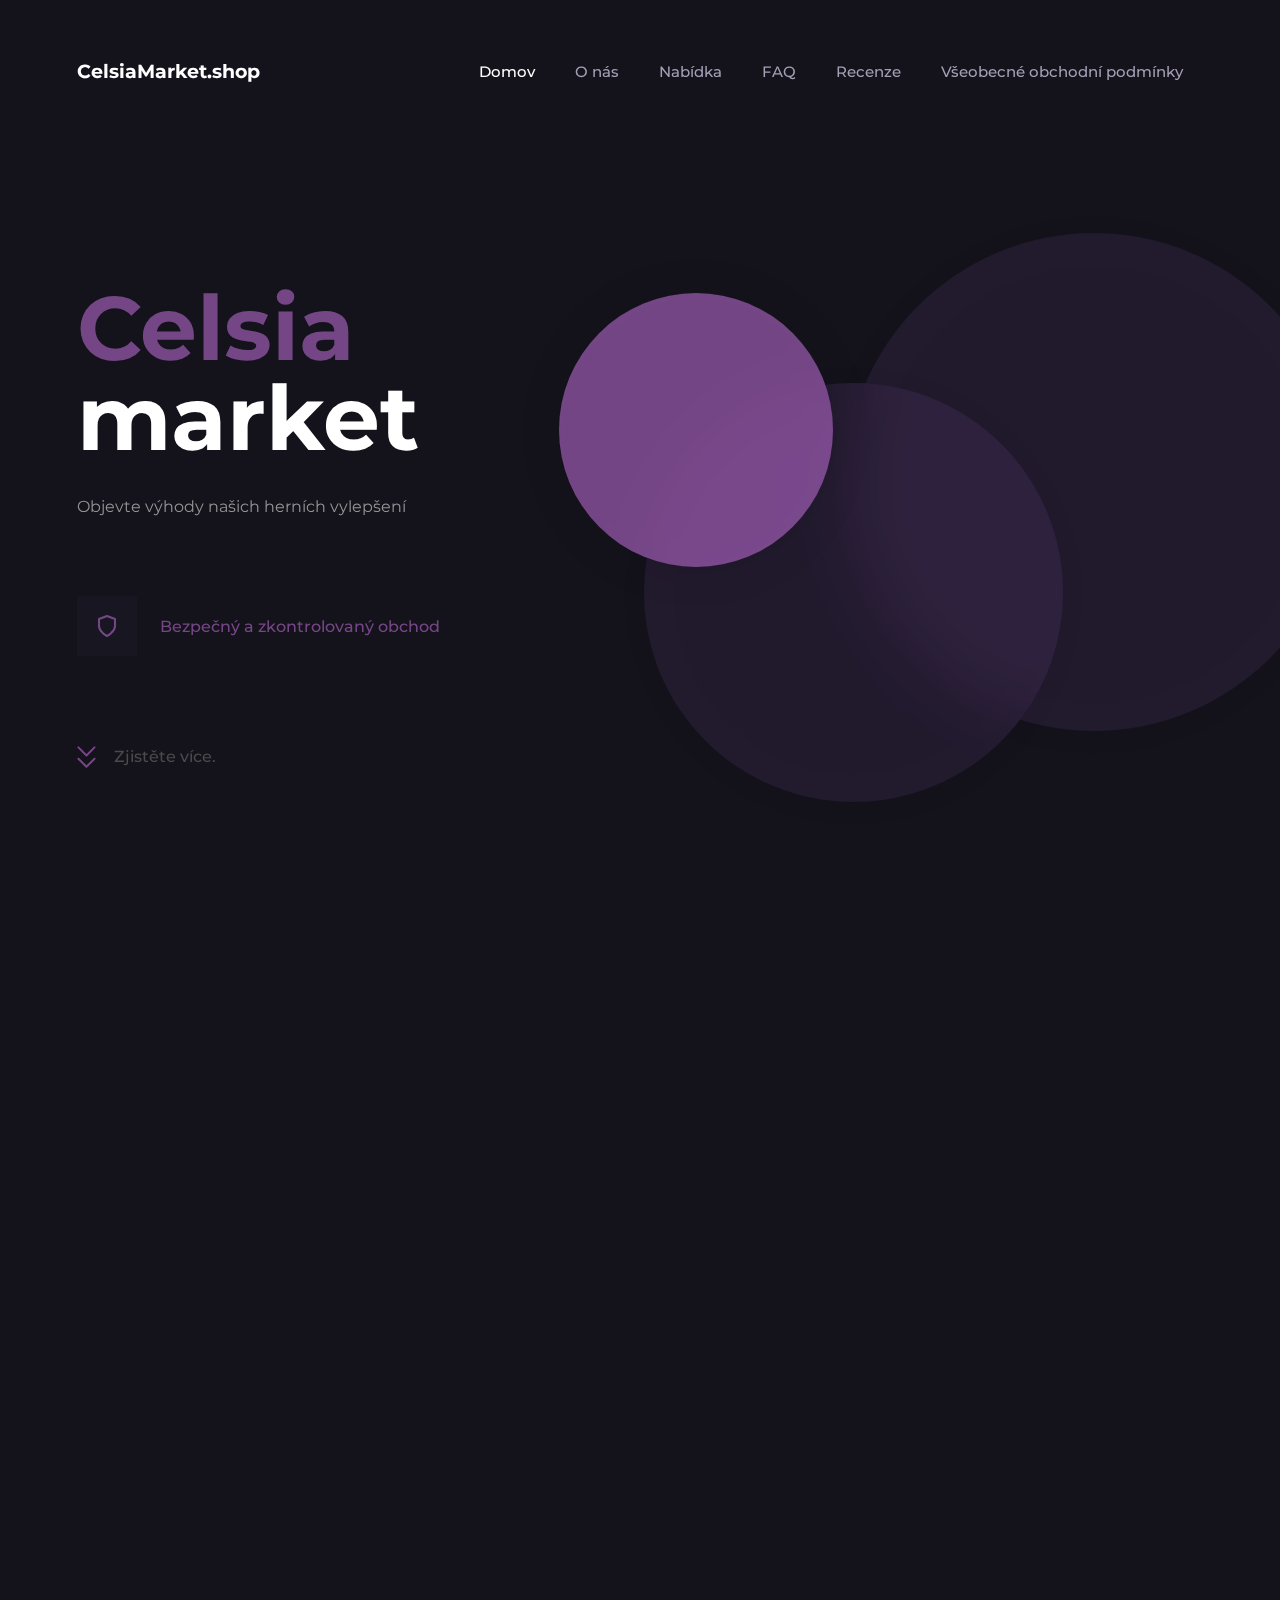
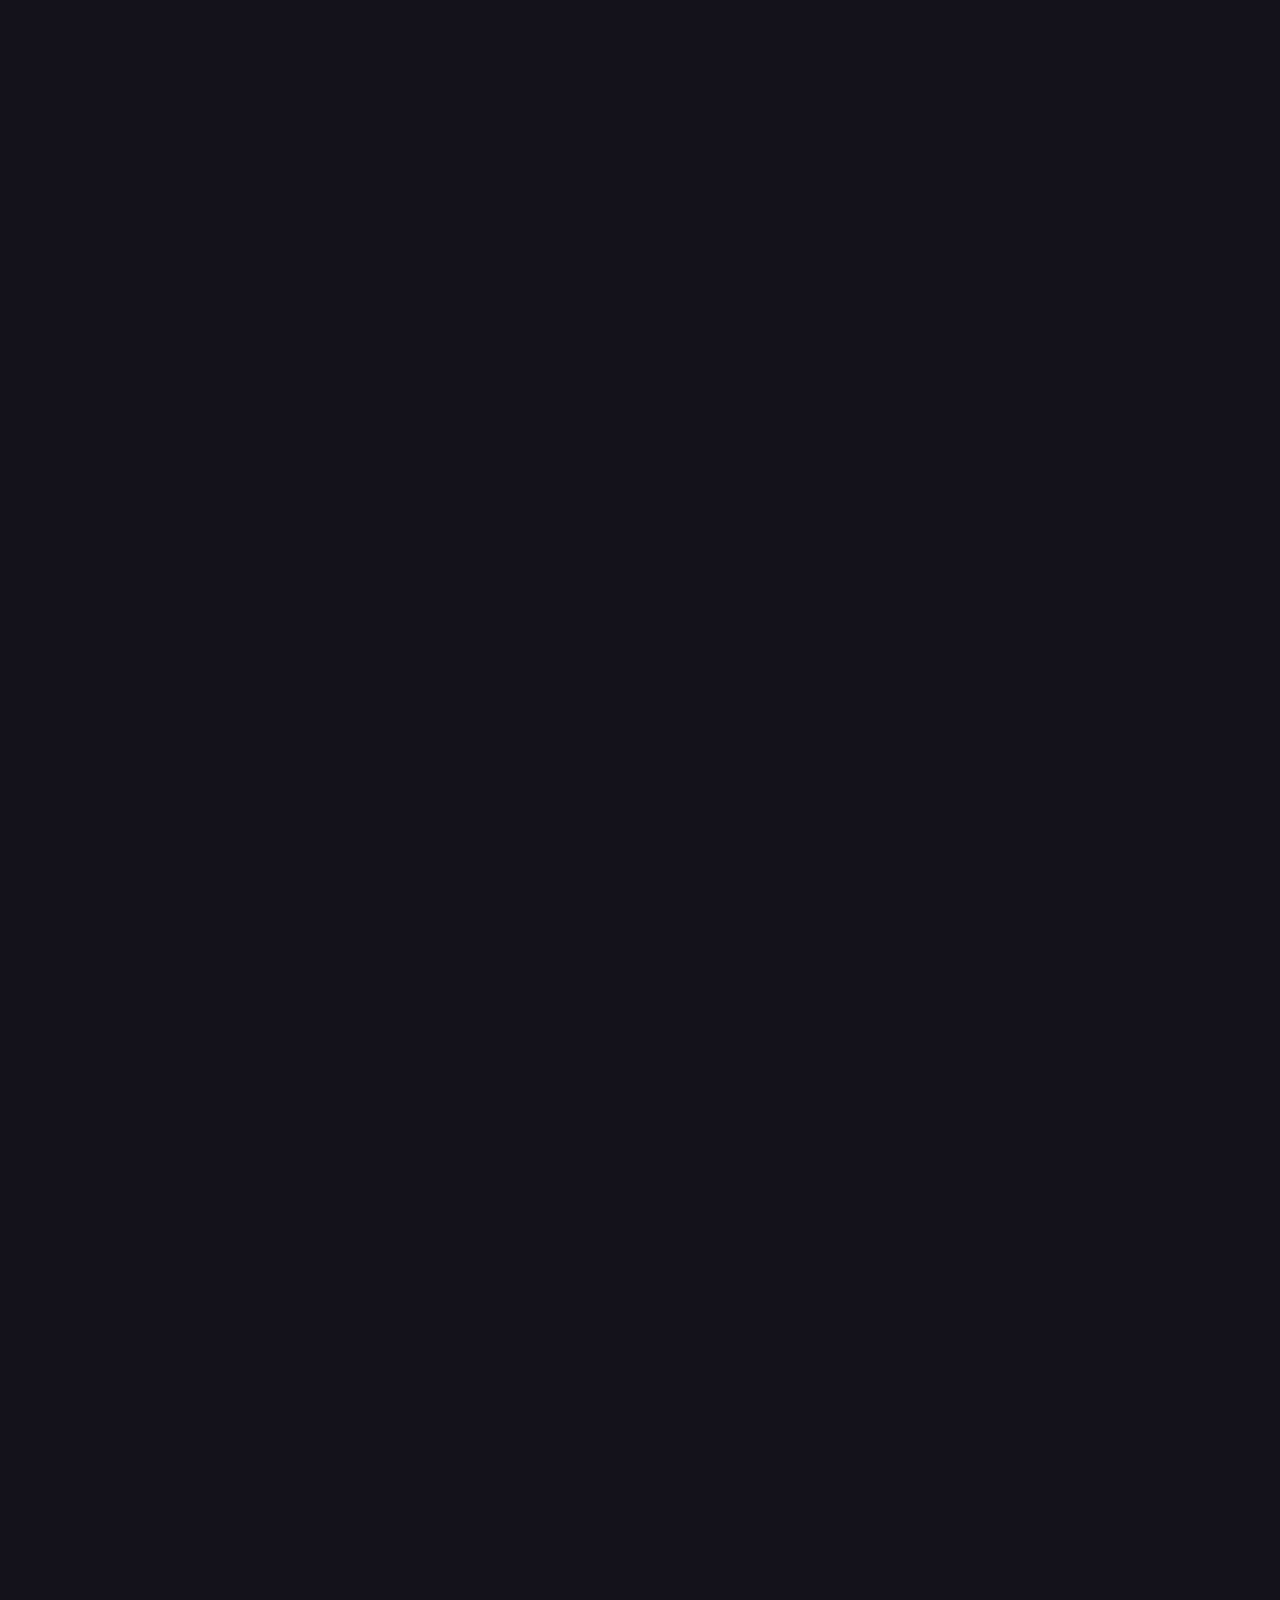
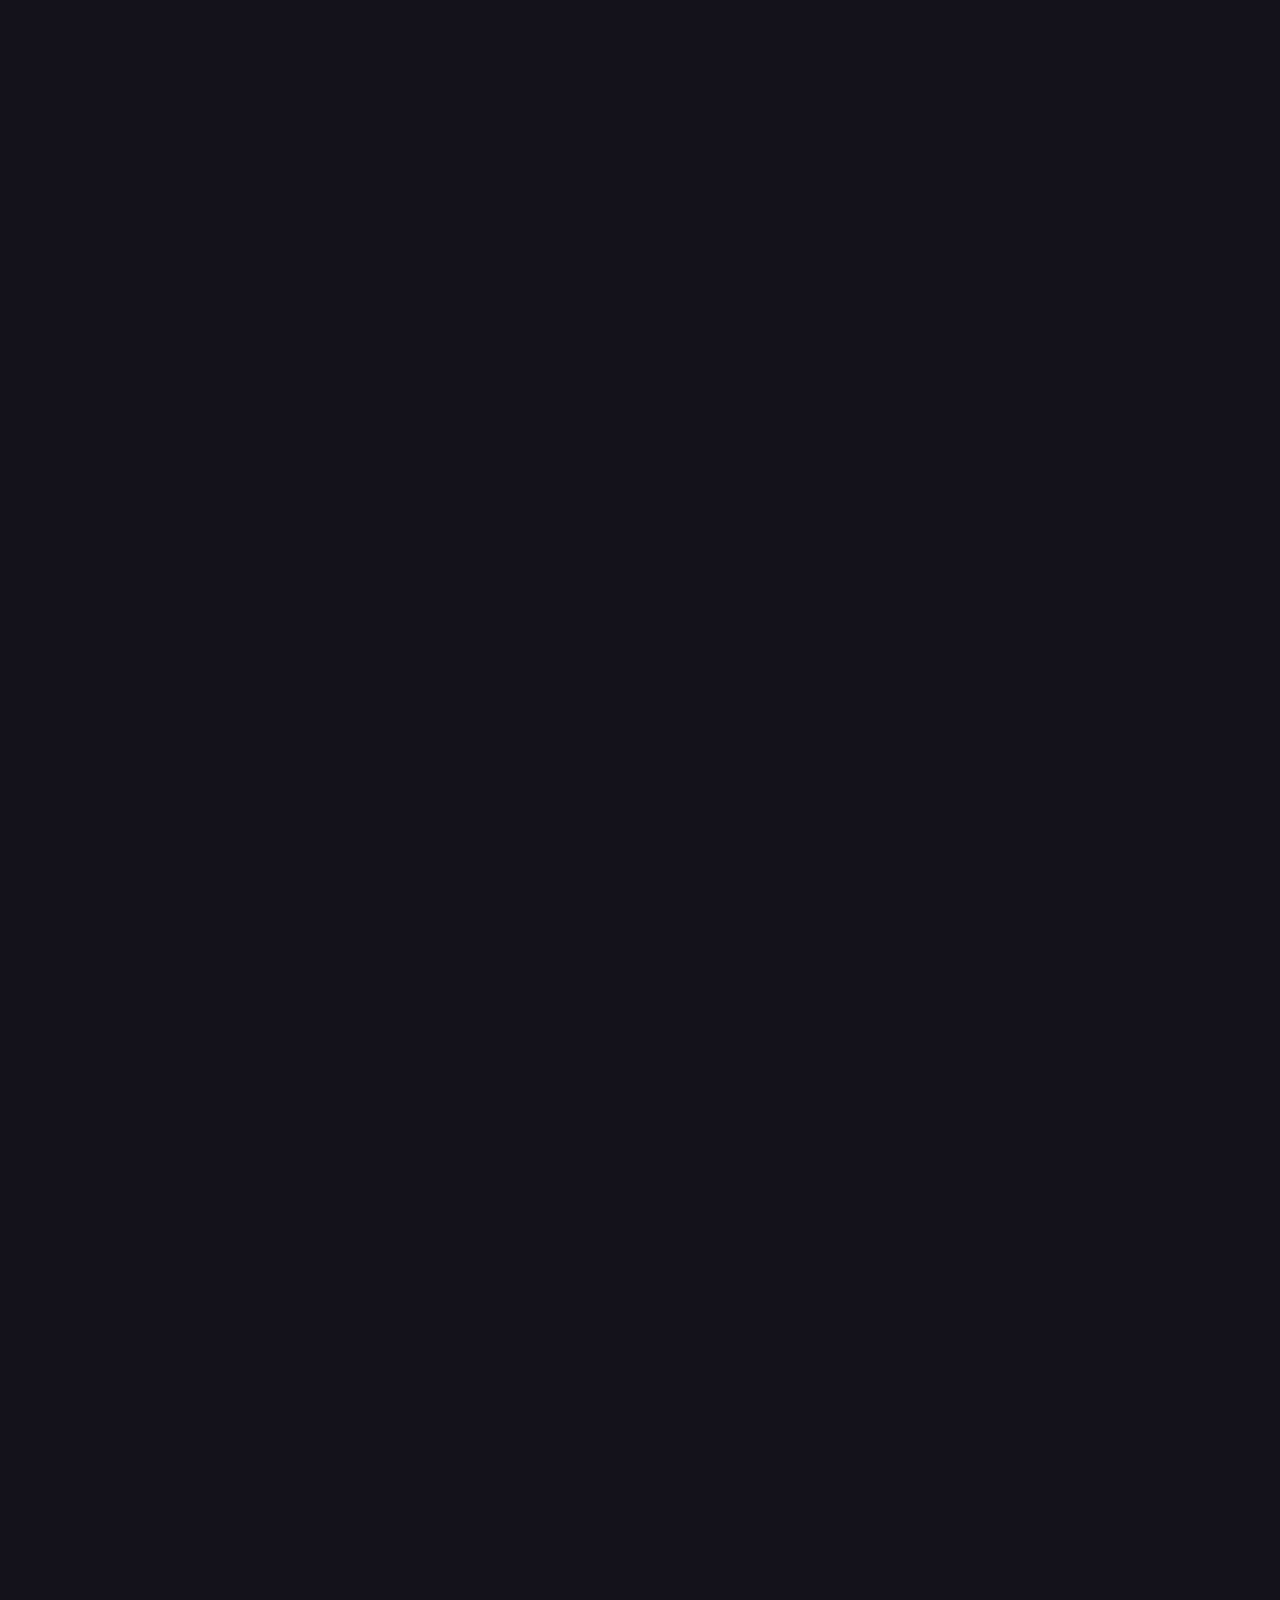
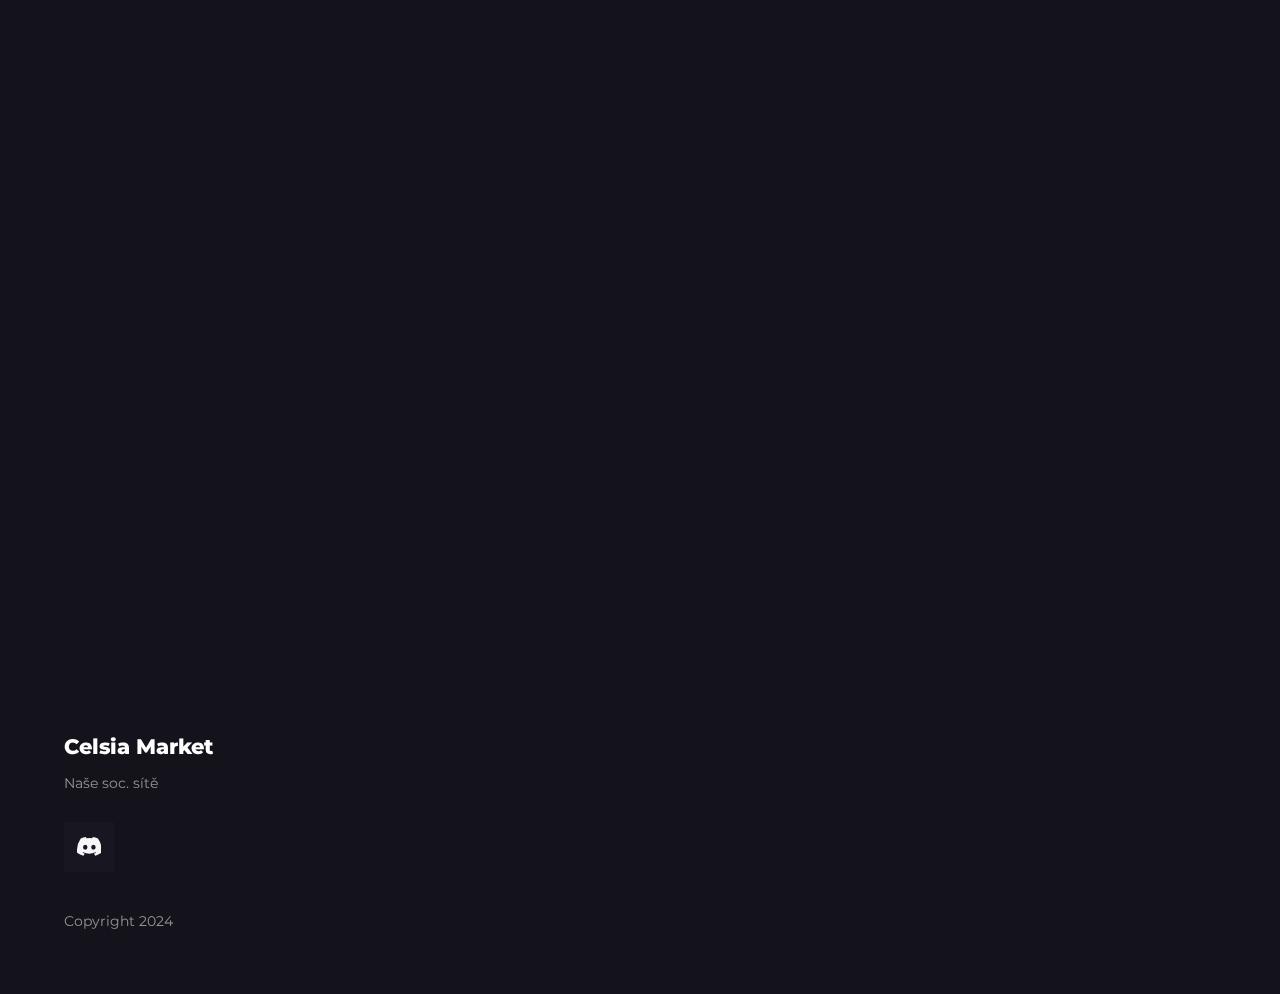
==== index.html @ 46676730 "Add files via upload" ====
<!doctype html>
<html lang="en">
<head>

    <meta charset="UTF-8">
    <meta name="viewport"
          content="width=device-width, user-scalable=no, initial-scale=1.0, maximum-scale=1.0, minimum-scale=1.0">
    <meta http-equiv="X-UA-Compatible" content="ie=edge">
    <title>Celsiamarket.shop</title>
    <link rel="icon" type="image/x-icon" href="assets/market.png">

    <!--  CSS  -->
    <link rel="stylesheet" href="https://cdn.sellix.io/static/css/embed.css">
    <link rel="stylesheet" href="assets/css/colors.css">
    <link rel="stylesheet" href="assets/css/general.css">
    <link rel="stylesheet" href="./assets/css/navbar.css">
    <link rel="stylesheet" href="./assets/css/header.css">
    <link rel="stylesheet" href="./assets/css/about.css">
    <link rel="stylesheet" href="./assets/css/shop.css">
    <link rel="stylesheet" href="./assets/css/faq.css">
    <link rel="stylesheet" href="./assets/css/reviews.css">
    <link rel="stylesheet" href="./assets/css/footer.css">

</head>
<body>

<div class="app">

    <div class="section__navbar">

        <div class="navbar">

            <div class="navbar__header">
                <a href="" class="navbar__brand">
                    CelsiaMarket.shop
                </a>

                <div class="navbar__menu" onclick="navbar()">
                    <svg xmlns="http://www.w3.org/2000/svg" width="20" height="14" viewBox="0 0 20 14">
                        <g id="menu" transform="translate(-2 -5)">
                            <line id="Line_1" data-name="Line 1" x2="15" transform="translate(6 12)" fill="none"
                                  stroke="#fff" stroke-linecap="round" stroke-linejoin="round" stroke-width="2"/>
                            <line id="Line_2" data-name="Line 2" x2="18" transform="translate(3 6)" fill="none"
                                  stroke="#fff" stroke-linecap="round" stroke-linejoin="round" stroke-width="2"/>
                            <line id="Line_3" data-name="Line 3" x2="18" transform="translate(3 18)" fill="none"
                                  stroke="#fff" stroke-linecap="round" stroke-linejoin="round" stroke-width="2"/>
                        </g>
                    </svg>
                </div>
            </div>

            <div class="navbar__nav" id="navbarNav">

                <ul>
                    <a href="index.html" class="navbar__href">
                        <li class="navbar__link active">Domov</li>
                    </a>
                    <a href="index.html#about" class="navbar__href">
                        <li class="navbar__link">O nás</li>
                    </a>
                    <a href="index.html#shop" class="navbar__href">
                        <li class="navbar__link">Nabídka</li>
                    </a>
                    <a href="index.html#faq" class="navbar__href">
                        <li class="navbar__link">FAQ</li>
                    </a>
                    <a href="index.html#reviews" class="navbar__href">
                        <li class="navbar__link">Recenze</li>
                    </a>
                    <a href="terms.html" class="navbar__href">
                        <li class="navbar__link">Všeobecné obchodní podmínky</li>
                    </a>
                </ul>

            </div>

        </div>

    </div>

    <div class="section__header animation">

        <div class="header__circle">
            <div class="circle circle__one"></div>
            <div class="circle circle__two"></div>
            <div class="circle circle__three"></div>
        </div>

        <div class="header__content">

            <h1 class="header__title">
                   Celsia
                <span>market</span>
            </h1>

            <p class="header__description">
                Objevte výhody našich herních vylepšení 
            </p>

            <div class="header__info">
                <div class="header__square">
                    <svg xmlns="http://www.w3.org/2000/svg" width="18" height="22" viewBox="0 0 18 22">
                        <path id="shield" d="M12,22s8-4,8-10V5L12,2,4,5v7C4,18,12,22,12,22Z"
                              transform="translate(-3 -1)" fill="none" stroke="#cf9816" stroke-linecap="round"
                              stroke-linejoin="round" stroke-width="2"/>
                    </svg>
                </div>
                Bezpečný a zkontrolovaný obchod
            </div>

            <a href="#about" class="header__arrow">
                <svg class="header__arrow__icon" xmlns="http://www.w3.org/2000/svg" width="18.949" height="21.759" viewBox="0 0 18.949 21.759">
                    <g id="chevrons-down" transform="translate(-5.586 -4.586)">
                        <path id="Path_1" data-name="Path 1" d="M7,13l8.06,8.06L23.121,13" transform="translate(0 4.285)" fill="none" stroke="#4a4a4a" stroke-linecap="round" stroke-linejoin="round" stroke-width="2"/>
                        <path id="Path_2" data-name="Path 2" d="M7,6l8.06,8.06L23.121,6" fill="none" stroke="#4a4a4a" stroke-linecap="round" stroke-linejoin="round" stroke-width="2"/>
                    </g>
                </svg>

                Zjistěte více.
            </a>

        </div>

    </div>

    <div id="about" class="section__about animation">

        <div class="about__content">

            <h1 class="about__title">O Nás</h1>
            <p class="about__description">Prozkoumejte jedinečné herní zážitky v našem internetovém obchodě. <br> <br>  Objevte špičkový software, zabezpečené transakce a výjimečnou zákaznickou podporu. <br> <br> Vylepšete svou hratelnost s námi – kde se vášeň snoubí s inovací.
            </p>

            <div class="about__cards">

                <div class="row">

                    <div class="col-lg-2">

                        <div class="about__info">
                            <div class="about__square">
                                <svg xmlns="http://www.w3.org/2000/svg" width="16" height="20" viewBox="0 0 18 22">
                                    <path id="shield" d="M12,22s8-4,8-10V5L12,2,4,5v7C4,18,12,22,12,22Z"
                                          transform="translate(-3 -1)" fill="none" stroke="#cf9816"
                                          stroke-linecap="round" stroke-linejoin="round" stroke-width="2"/>
                                </svg>
                            </div>
                            <div class="about__info__text">
                                <p class="about__info__title">Výjimečný herní zážitek</p>
                                <p class="about__info__description">Zlepšete svá herní dobrodružství s naším špičkovým softwarem, který zvyšuje výkon a celkovou hratelnost.</p>
                            </div>
                        </div>

                    </div>

                    <div class="col-lg-2">

                        <div class="about__info">
                            <div class="about__square">
                                <svg xmlns="http://www.w3.org/2000/svg" width="16" height="20" viewBox="0 0 18 22">
                                    <path id="shield" d="M12,22s8-4,8-10V5L12,2,4,5v7C4,18,12,22,12,22Z"
                                          transform="translate(-3 -1)" fill="none" stroke="#cf9816"
                                          stroke-linecap="round" stroke-linejoin="round" stroke-width="2"/>
                                </svg>
                            </div>
                            <div class="about__info__text">
                                <p class="about__info__title">Rozmanitá nabídka</p>
                                <p class="about__info__description">Prozkoumejte rozsáhlou nabídku softwaru přizpůsobeného pro různé herní žánry, Každý hráč si tak najde něco podle svých preferencí.
                                    </p>
                            </div>
                        </div>

                    </div>

                    <div class="col-lg-2">

                        <div class="about__info">
                            <div class="about__square">
                                <svg xmlns="http://www.w3.org/2000/svg" width="16" height="20" viewBox="0 0 18 22">
                                    <path id="shield" d="M12,22s8-4,8-10V5L12,2,4,5v7C4,18,12,22,12,22Z"
                                          transform="translate(-3 -1)" fill="none" stroke="#cf9816"
                                          stroke-linecap="round" stroke-linejoin="round" stroke-width="2"/>
                                </svg>
                            </div>
                            <div class="about__info__text">
                                <p class="about__info__title">Spolehlivý výkon</p>
                                <p class="about__info__description">Náš software je navržen tak, aby byl stabilní, minimalizuje pády a optimalizuje využití zdrojů pro bezproblémový herní zážitek.</p>
                            </div>
                        </div>

                    </div>

                    <div class="col-lg-2">

                        <div class="about__info">
                            <div class="about__square">
                                <svg xmlns="http://www.w3.org/2000/svg" width="16" height="20" viewBox="0 0 18 22">
                                    <path id="shield" d="M12,22s8-4,8-10V5L12,2,4,5v7C4,18,12,22,12,22Z"
                                          transform="translate(-3 -1)" fill="none" stroke="#cf9816"
                                          stroke-linecap="round" stroke-linejoin="round" stroke-width="2"/>
                                </svg>
                            </div>
                            <div class="about__info__text">
                                <p class="about__info__title">Excelentní zákaznická podpora</p>
                                <p class="about__info__description">Máte dotazy nebo obavy? Náš specializovaný tým podpory je připraven vám pomoci a poskytnout včasné a užitečné odpovědi na discordu, abyste byli spokojeni.</p>
                            </div>
                        </div>

                    </div>

                </div>

            </div>

        </div>

    </div>

    <div id="shop" class="section__shop animation">

        <h1 class="shop__title">Nabídka produktů</h1>
        <p class="shop__description">Naše možnosti licencování se liší podle vašeho rozpočtu a požadavků a nabízejí denní, týdenní a jiné doby trvání.
            </p>

        <div class="shop__categories">

            <div class="shop__category active" data-category-index="1">
                FORTNITE
            </div>

            

    

        <div class="shop__cards" id="category-1">

            <div class="row">

                <div class="col-lg-4">

                    <div class="shop__card">

                        <svg class="shop__icon"  xmlns="http://www.w3.org/2000/svg" width="47.719" height="51.149" viewBox="0 0 33.719 41.149">
                            <path id="shield" d="M18.859,39.149s14.859-7.43,14.859-18.574v-13L18.859,2,4,7.572v13C4,31.719,18.859,39.149,18.859,39.149Z" transform="translate(-2)" fill="none" stroke="#cf9816" stroke-linecap="round" stroke-linejoin="round" stroke-width="4"/>
                        </svg>

                        <h2 class="shop__card__title">CHook - 1 Den</h2>
                        <p class="shop__card__description">Soukromá verze CHook External<br><br> Po zakoupení obdržíte licenci platnou po dobu <strong>jednoho dne</strong> pro aplikaci CHOOK Private. Ta bude obsahovat odkaz ke stažení loaderu a manual pro využití softwaru.
                                                </p>

                        <p class="shop__card__price">Price <span>199,99 Kč</span></p>

                        <div data-sellix-product="65a5bff7cb54e"
                             type="submit"
                             alt="Buy Now with sellix.io" class="shop__card__purchase">
                            <svg class="shop__card__icon"  xmlns="http://www.w3.org/2000/svg" width="16.586" height="17.624" viewBox="0 0 15.586 16.624">
                                <g id="shopping-bag" transform="translate(1 1)">
                                    <path id="Path_3" data-name="Path 3" d="M5.194,2,3,4.925V15.161a1.462,1.462,0,0,0,1.462,1.462H14.7a1.462,1.462,0,0,0,1.462-1.462V4.925L13.968,2Z" transform="translate(-2.575 -2)" fill="none" stroke="#cf9816" stroke-linecap="round" stroke-linejoin="round" stroke-width="2"/>
                                    <line id="Line_2" data-name="Line 2" x2="13.586" transform="translate(0 2.736)" fill="none" stroke="#cf9816" stroke-linecap="round" stroke-linejoin="round" stroke-width="2"/>
                                    <path id="Path_4" data-name="Path 4" d="M13.849,10A2.925,2.925,0,0,1,8,10" transform="translate(-3.92 -4.151)" fill="none" stroke="#cf9816" stroke-linecap="round" stroke-linejoin="round" stroke-width="2"/>
                                </g>
                            </svg>

                            Koupit
                        </div>

                    </div>

                </div>

                <div class="col-lg-4">

                    <div class="shop__card">

                        <svg class="shop__icon"  xmlns="http://www.w3.org/2000/svg" width="47.719" height="51.149" viewBox="0 0 33.719 41.149">
                            <path id="shield" d="M18.859,39.149s14.859-7.43,14.859-18.574v-13L18.859,2,4,7.572v13C4,31.719,18.859,39.149,18.859,39.149Z" transform="translate(-2)" fill="none" stroke="#cf9816" stroke-linecap="round" stroke-linejoin="round" stroke-width="4"/>
                        </svg>

                        <h2 class="shop__card__title">CHook - 1 Týden</h2>
                        <p class="shop__card__description">Soukromá verze CHook External<br><br> Po zakoupení obdržíte licenci platnou po dobu <strong>jednoho týdne</strong> pro aplikaci CHOOK Private. Ta bude obsahovat odkaz ke stažení loaderu a manual pro využití softwaru.
                        </p></p>

                        <p class="shop__card__price">Price <span>699,99 Kč</span></p>

                        <div data-sellix-product="65a5bffc0f0ea"
                             type="submit"
                             alt="Buy Now with sellix.io" class="shop__card__purchase">
                            <svg class="shop__card__icon"  xmlns="http://www.w3.org/2000/svg" width="16.586" height="17.624" viewBox="0 0 15.586 16.624">
                                <g id="shopping-bag" transform="translate(1 1)">
                                    <path id="Path_3" data-name="Path 3" d="M5.194,2,3,4.925V15.161a1.462,1.462,0,0,0,1.462,1.462H14.7a1.462,1.462,0,0,0,1.462-1.462V4.925L13.968,2Z" transform="translate(-2.575 -2)" fill="none" stroke="#cf9816" stroke-linecap="round" stroke-linejoin="round" stroke-width="2"/>
                                    <line id="Line_2" data-name="Line 2" x2="13.586" transform="translate(0 2.736)" fill="none" stroke="#cf9816" stroke-linecap="round" stroke-linejoin="round" stroke-width="2"/>
                                    <path id="Path_4" data-name="Path 4" d="M13.849,10A2.925,2.925,0,0,1,8,10" transform="translate(-3.92 -4.151)" fill="none" stroke="#cf9816" stroke-linecap="round" stroke-linejoin="round" stroke-width="2"/>
                                </g>
                            </svg>

                            Koupit
                        </div>

                    </div>

                </div>

                <div class="col-lg-4">

                    <div class="shop__card">

                        <svg class="shop__icon"  xmlns="http://www.w3.org/2000/svg" width="47.719" height="51.149" viewBox="0 0 33.719 41.149">
                            <path id="shield" d="M18.859,39.149s14.859-7.43,14.859-18.574v-13L18.859,2,4,7.572v13C4,31.719,18.859,39.149,18.859,39.149Z" transform="translate(-2)" fill="none" stroke="#cf9816" stroke-linecap="round" stroke-linejoin="round" stroke-width="4"/>
                        </svg>

                        <h2 class="shop__card__title">CHook - 1 Měsíc</h2>
                        <p class="shop__card__description">Soukromá verze CHook External<br><br> Po zakoupení obdržíte licenci platnou po dobu <strong>jednoho měsíce</strong> pro aplikaci CHOOK Private. Ta bude obsahovat odkaz ke stažení loaderu a manual pro využití softwaru.
                        </p></p>
</p>

                        <p class="shop__card__price">Price <span>1.399,99 Kč</span></p>

                        <div data-sellix-product="65a5bfff5f1b2"
                             type="submit"
                             alt="Buy Now with sellix.io" class="shop__card__purchase">
                            <svg class="shop__card__icon"  xmlns="http://www.w3.org/2000/svg" width="16.586" height="17.624" viewBox="0 0 15.586 16.624">
                                <g id="shopping-bag" transform="translate(1 1)">
                                    <path id="Path_3" data-name="Path 3" d="M5.194,2,3,4.925V15.161a1.462,1.462,0,0,0,1.462,1.462H14.7a1.462,1.462,0,0,0,1.462-1.462V4.925L13.968,2Z" transform="translate(-2.575 -2)" fill="none" stroke="#cf9816" stroke-linecap="round" stroke-linejoin="round" stroke-width="2"/>
                                    <line id="Line_2" data-name="Line 2" x2="13.586" transform="translate(0 2.736)" fill="none" stroke="#cf9816" stroke-linecap="round" stroke-linejoin="round" stroke-width="2"/>
                                    <path id="Path_4" data-name="Path 4" d="M13.849,10A2.925,2.925,0,0,1,8,10" transform="translate(-3.92 -4.151)" fill="none" stroke="#cf9816" stroke-linecap="round" stroke-linejoin="round" stroke-width="2"/>
                                </g>
                            </svg>

                            Koupit
                        </div>

                    </div>

                </div>

                <div class="col-lg-4">

                    <div class="shop__card">

                        <svg class="shop__icon"  xmlns="http://www.w3.org/2000/svg" width="47.719" height="51.149" viewBox="0 0 33.719 41.149">
                            <path id="shield" d="M18.859,39.149s14.859-7.43,14.859-18.574v-13L18.859,2,4,7.572v13C4,31.719,18.859,39.149,18.859,39.149Z" transform="translate(-2)" fill="none" stroke="#cf9816" stroke-linecap="round" stroke-linejoin="round" stroke-width="4"/>
                        </svg>

                        <h2 class="shop__card__title">CHook - DOŽIVOTNÍ</h2>
                        <p class="shop__card__description">Soukromá verze CHook External<br><br> Po zakoupení obdržíte licenci s <strong>nekonečnou platností</strong> pro aplikaci CHOOK Private. Ta bude obsahovat odkaz ke stažení loaderu a manual pro využití softwaru.
                        </p></p>
</p>

                        <p class="shop__card__price">Price <span>5.999,99 Kč</span></p>

                        <div data-sellix-product="65a5c002d3663"
                             type="submit"
                             alt="Buy Now with sellix.io" class="shop__card__purchase">
                            <svg class="shop__card__icon"  xmlns="http://www.w3.org/2000/svg" width="16.586" height="17.624" viewBox="0 0 15.586 16.624">
                                <g id="shopping-bag" transform="translate(1 1)">
                                    <path id="Path_3" data-name="Path 3" d="M5.194,2,3,4.925V15.161a1.462,1.462,0,0,0,1.462,1.462H14.7a1.462,1.462,0,0,0,1.462-1.462V4.925L13.968,2Z" transform="translate(-2.575 -2)" fill="none" stroke="#cf9816" stroke-linecap="round" stroke-linejoin="round" stroke-width="2"/>
                                    <line id="Line_2" data-name="Line 2" x2="13.586" transform="translate(0 2.736)" fill="none" stroke="#cf9816" stroke-linecap="round" stroke-linejoin="round" stroke-width="2"/>
                                    <path id="Path_4" data-name="Path 4" d="M13.849,10A2.925,2.925,0,0,1,8,10" transform="translate(-3.92 -4.151)" fill="none" stroke="#cf9816" stroke-linecap="round" stroke-linejoin="round" stroke-width="2"/>
                                </g>
                            </svg>

                            Koupit
                        </div>

                    </div>

                </div>

            </div>

        </div>
      

    </div>

    <div id="faq" class="section__faq animation">

        <h1 class="faq__title">Často kladené otázky</h1>
         <p class="faq__description">Prozkoumejte náš seznam <strong>nejčastějších dotazů</strong>.</p>
    

        <div class="faq__cards">

            <div class="row">

                <div class="col-lg-2">

                    <div class="faq__card">

                        <div class="faq__card__text">
                            <h2 class="faq__card__text__title">Jak mohu zakoupit a stáhnout software z vašeho eshopu?</h2>
                            <p class="faq__card__description"></p>
                        </div>

                        <div class="faq__card__plus">
                            <svg xmlns="http://www.w3.org/2000/svg" width="21" height="20" viewBox="0 0 21 20">
                                <g id="plus" transform="translate(1 0.818)">
                                    <line id="Line_3" data-name="Line 3" y2="18" transform="translate(10 0.182)"
                                          fill="none" stroke="#cf9816" stroke-linecap="round" stroke-linejoin="round"
                                          stroke-width="2"/>
                                    <line id="Line_4" data-name="Line 4" x2="19" transform="translate(0 9.182)"
                                          fill="none" stroke="#cf9816" stroke-linecap="round" stroke-linejoin="round"
                                          stroke-width="2"/>
                                </g>
                            </svg>
                        </div>

                    </div>

                    <div class="faq__card__content" style="display: none;">
                        Nákup a stahování z našeho obchodu je snadné! Jednoduše si prohlédněte naši nabídku, přidejte vybraný software do košíku a přejděte k pokladně. Po dokončení zabezpečeného platebního procesu obdržíte odkaz ke stažení a můžete se ihned začít těšit z nákupu.

                    </div>

                </div>

                <div class="col-lg-2">

                    <div class="faq__card">

                        <div class="faq__card__text">
                            <h2 class="faq__card__text__title">Jaké platební metody přijímáte?</h2>
                            
                        </div>

                        <div class="faq__card__plus">
                            <svg xmlns="http://www.w3.org/2000/svg" width="21" height="20" viewBox="0 0 21 20">
                                <g id="plus" transform="translate(1 0.818)">
                                    <line id="Line_3" data-name="Line 3" y2="18" transform="translate(10 0.182)"
                                          fill="none" stroke="#cf9816" stroke-linecap="round" stroke-linejoin="round"
                                          stroke-width="2"/>
                                    <line id="Line_4" data-name="Line 4" x2="19" transform="translate(0 9.182)"
                                          fill="none" stroke="#cf9816" stroke-linecap="round" stroke-linejoin="round"
                                          stroke-width="2"/>
                                </g>
                            </svg>
                        </div>

                    </div>

                    <div class="faq__card__content" style="display: none;">
                        Přijímáme různé platební metody, abychom našim zákazníkům zajistili pohodlí. V současné době podporujeme hlavně kreditní karty, PayPal a platbu cryptem. Můžete si být jisti, že vaše transakce jsou chráněny standardními bezpečnostními opatřeními.
                    </div>

                </div>

                <div class="col-lg-2">

                    <div class="faq__card">

                        <div class="faq__card__text">
                            <h2 class="faq__card__text__title">Jsou součástí nákupu i aktualizace softwaru?</h2>
                          
                        </div>

                        <div class="faq__card__plus">
                            <svg xmlns="http://www.w3.org/2000/svg" width="21" height="20" viewBox="0 0 21 20">
                                <g id="plus" transform="translate(1 0.818)">
                                    <line id="Line_3" data-name="Line 3" y2="18" transform="translate(10 0.182)"
                                          fill="none" stroke="#cf9816" stroke-linecap="round" stroke-linejoin="round"
                                          stroke-width="2"/>
                                    <line id="Line_4" data-name="Line 4" x2="19" transform="translate(0 9.182)"
                                          fill="none" stroke="#cf9816" stroke-linecap="round" stroke-linejoin="round"
                                          stroke-width="2"/>
                                </g>
                            </svg>
                        </div>
                    </div>

                    <div class="faq__card__content" style="display: none;">
                        Rozhodně! Dbáme na to, abyste měli z hraní špičkový zážitek. Při prvním nákupu získáte přístup k aktualizacím softwaru, které vám zajistí nejnovější funkce, vylepšení a optimalizace, aby vaše hraní zůstalo na špičkové úrovni.

                    </div>

                </div>

                <div class="col-lg-2">

                    <div class="faq__card">

                        <div class="faq__card__text">
                            <h2 class="faq__card__text__title">Co když se vyskytnou problémy se softwarem?</h2>
                            
                        </div>

                        <div class="faq__card__plus">
                            <svg xmlns="http://www.w3.org/2000/svg" width="21" height="20" viewBox="0 0 21 20">
                                <g id="plus" transform="translate(1 0.818)">
                                    <line id="Line_3" data-name="Line 3" y2="18" transform="translate(10 0.182)"
                                          fill="none" stroke="#cf9816" stroke-linecap="round" stroke-linejoin="round"
                                          stroke-width="2"/>
                                    <line id="Line_4" data-name="Line 4" x2="19" transform="translate(0 9.182)"
                                          fill="none" stroke="#cf9816" stroke-linecap="round" stroke-linejoin="round"
                                          stroke-width="2"/>
                                </g>
                            </svg>
                        </div>

                    </div>

                    <div class="faq__card__content" style="display: none;">
                        Spokojenost zákazníků je naší prioritou. Pokud se setkáte s jakýmikoliv problémy, náš specializovaný tým podpory je zde, aby vám pomohl. Obraťte se na nás prostřednictvím discordu a my se budeme snažit poskytnout včasná a účinná řešení, abychom vám zajistili co nejlepší herní zážitek.
                    </div>

                </div>

            </div>

        </div>

    </div>

    <div id="reviews" class="section__reviews animation">

        <h1 class="reviews__title">Recenze</h1>
        <p class="reviews__description">Podívejte se, co na to říkají naši zákazníci!</p>

        <div class="reviews__cards">

            <div class="row">

                <div class="col-lg-4">

                    <div class="reviews__card">

                        <h3 class="reviews__card__name">Prémiový uživatel</h3>

                        <div class="reviews__stars">

                            <svg xmlns="http://www.w3.org/2000/svg" width="22" height="21.02" viewBox="0 0 22 21.02">
                                <path id="star"
                                      d="M12,2l3.09,6.26L22,9.27l-5,4.87,1.18,6.88L12,17.77,5.82,21.02,7,14.14,2,9.27,8.91,8.26Z"
                                      transform="translate(-1 -1)" fill="none" stroke="#cf9816" stroke-linecap="round"
                                      stroke-linejoin="round" stroke-width="2"/>
                            </svg>

                            <svg xmlns="http://www.w3.org/2000/svg" width="22" height="21.02" viewBox="0 0 22 21.02">
                                <path id="star"
                                      d="M12,2l3.09,6.26L22,9.27l-5,4.87,1.18,6.88L12,17.77,5.82,21.02,7,14.14,2,9.27,8.91,8.26Z"
                                      transform="translate(-1 -1)" fill="none" stroke="#cf9816" stroke-linecap="round"
                                      stroke-linejoin="round" stroke-width="2"/>
                            </svg>

                            <svg xmlns="http://www.w3.org/2000/svg" width="22" height="21.02" viewBox="0 0 22 21.02">
                                <path id="star"
                                      d="M12,2l3.09,6.26L22,9.27l-5,4.87,1.18,6.88L12,17.77,5.82,21.02,7,14.14,2,9.27,8.91,8.26Z"
                                      transform="translate(-1 -1)" fill="none" stroke="#cf9816" stroke-linecap="round"
                                      stroke-linejoin="round" stroke-width="2"/>
                            </svg>

                            <svg xmlns="http://www.w3.org/2000/svg" width="22" height="21.02" viewBox="0 0 22 21.02">
                                <path id="star"
                                      d="M12,2l3.09,6.26L22,9.27l-5,4.87,1.18,6.88L12,17.77,5.82,21.02,7,14.14,2,9.27,8.91,8.26Z"
                                      transform="translate(-1 -1)" fill="none" stroke="#cf9816" stroke-linecap="round"
                                      stroke-linejoin="round" stroke-width="2"/>
                            </svg>
                            <svg xmlns="http://www.w3.org/2000/svg" width="22" height="21.02" viewBox="0 0 22 21.02">
                                <path id="star"
                                      d="M12,2l3.09,6.26L22,9.27l-5,4.87,1.18,6.88L12,17.77,5.82,21.02,7,14.14,2,9.27,8.91,8.26Z"
                                      transform="translate(-1 -1)" fill="none" stroke="#cf9816" stroke-linecap="round"
                                      stroke-linejoin="round" stroke-width="2"/>
                            </svg>
            
                        </div>
                        

                        <p class="reviews__card__review">
                            Je to dokonalý eshop, herní židle, které prodávají, jsou absolutně crazy. <br><br>
                        </p>

                    </div>

                </div>

                <div class="col-lg-4">

                    <div class="reviews__card">

                        <h3 class="reviews__card__name">Prémiový uživatel</h3>

                        <div class="reviews__stars">

                            <svg xmlns="http://www.w3.org/2000/svg" width="22" height="21.02" viewBox="0 0 22 21.02">
                                <path id="star"
                                      d="M12,2l3.09,6.26L22,9.27l-5,4.87,1.18,6.88L12,17.77,5.82,21.02,7,14.14,2,9.27,8.91,8.26Z"
                                      transform="translate(-1 -1)" fill="none" stroke="#cf9816" stroke-linecap="round"
                                      stroke-linejoin="round" stroke-width="2"/>
                            </svg>

                            <svg xmlns="http://www.w3.org/2000/svg" width="22" height="21.02" viewBox="0 0 22 21.02">
                                <path id="star"
                                      d="M12,2l3.09,6.26L22,9.27l-5,4.87,1.18,6.88L12,17.77,5.82,21.02,7,14.14,2,9.27,8.91,8.26Z"
                                      transform="translate(-1 -1)" fill="none" stroke="#cf9816" stroke-linecap="round"
                                      stroke-linejoin="round" stroke-width="2"/>
                            </svg>

                            <svg xmlns="http://www.w3.org/2000/svg" width="22" height="21.02" viewBox="0 0 22 21.02">
                                <path id="star"
                                      d="M12,2l3.09,6.26L22,9.27l-5,4.87,1.18,6.88L12,17.77,5.82,21.02,7,14.14,2,9.27,8.91,8.26Z"
                                      transform="translate(-1 -1)" fill="none" stroke="#cf9816" stroke-linecap="round"
                                      stroke-linejoin="round" stroke-width="2"/>
                            </svg>

                            <svg xmlns="http://www.w3.org/2000/svg" width="22" height="21.02" viewBox="0 0 22 21.02">
                                <path id="star"
                                      d="M12,2l3.09,6.26L22,9.27l-5,4.87,1.18,6.88L12,17.77,5.82,21.02,7,14.14,2,9.27,8.91,8.26Z"
                                      transform="translate(-1 -1)" fill="none" stroke="#cf9816" stroke-linecap="round"
                                      stroke-linejoin="round" stroke-width="2"/>
                            </svg>

                            <svg xmlns="http://www.w3.org/2000/svg" width="22" height="21.02" viewBox="0 0 22 21.02">
                                <path id="star"
                                      d="M12,2l3.09,6.26L22,9.27l-5,4.87,1.18,6.88L12,17.77,5.82,21.02,7,14.14,2,9.27,8.91,8.26Z"
                                      transform="translate(-1 -1)" fill="none" stroke="#949494" stroke-linecap="round"
                                      stroke-linejoin="round" stroke-width="2"/>
                            </svg>

                        </div>

                        <p class="reviews__card__review">
                            Dobrý produkt, velmi milý prodejce, <br>díky, koupim někdy znovu.<br><br>
                        </p>

                    </div>

                </div>

                <div class="col-lg-4">

                    <div class="reviews__card">

                        <h3 class="reviews__card__name">Prémiový uživatel</h3>

                        <div class="reviews__stars">

                            <svg xmlns="http://www.w3.org/2000/svg" width="22" height="21.02" viewBox="0 0 22 21.02">
                                <path id="star"
                                      d="M12,2l3.09,6.26L22,9.27l-5,4.87,1.18,6.88L12,17.77,5.82,21.02,7,14.14,2,9.27,8.91,8.26Z"
                                      transform="translate(-1 -1)" fill="none" stroke="#cf9816" stroke-linecap="round"
                                      stroke-linejoin="round" stroke-width="2"/>
                            </svg>

                            <svg xmlns="http://www.w3.org/2000/svg" width="22" height="21.02" viewBox="0 0 22 21.02">
                                <path id="star"
                                      d="M12,2l3.09,6.26L22,9.27l-5,4.87,1.18,6.88L12,17.77,5.82,21.02,7,14.14,2,9.27,8.91,8.26Z"
                                      transform="translate(-1 -1)" fill="none" stroke="#cf9816" stroke-linecap="round"
                                      stroke-linejoin="round" stroke-width="2"/>
                            </svg>

                            <svg xmlns="http://www.w3.org/2000/svg" width="22" height="21.02" viewBox="0 0 22 21.02">
                                <path id="star"
                                      d="M12,2l3.09,6.26L22,9.27l-5,4.87,1.18,6.88L12,17.77,5.82,21.02,7,14.14,2,9.27,8.91,8.26Z"
                                      transform="translate(-1 -1)" fill="none" stroke="#cf9816" stroke-linecap="round"
                                      stroke-linejoin="round" stroke-width="2"/>
                            </svg>

                            <svg xmlns="http://www.w3.org/2000/svg" width="22" height="21.02" viewBox="0 0 22 21.02">
                                <path id="star"
                                      d="M12,2l3.09,6.26L22,9.27l-5,4.87,1.18,6.88L12,17.77,5.82,21.02,7,14.14,2,9.27,8.91,8.26Z"
                                      transform="translate(-1 -1)" fill="none" stroke="#cf9816" stroke-linecap="round"
                                      stroke-linejoin="round" stroke-width="2"/>
                            </svg>

                            <svg xmlns="http://www.w3.org/2000/svg" width="22" height="21.02" viewBox="0 0 22 21.02">
                                <path id="star"
                                      d="M12,2l3.09,6.26L22,9.27l-5,4.87,1.18,6.88L12,17.77,5.82,21.02,7,14.14,2,9.27,8.91,8.26Z"
                                      transform="translate(-1 -1)" fill="none" stroke="#949494" stroke-linecap="round"
                                      stroke-linejoin="round" stroke-width="2"/>
                            </svg>

                        </div>

                      
                        <p class="reviews__card__review">
                            Rád hraji Fortnite s tímto softwarem, protože jsem schizofrenik, slyším hlasy, které mi říkají, že je někdo za mnou, a díky ESP. vím, že to není pravda.
                         </p>
 
                     </div>
                    </div>

                </div>

                <div class="col-lg-4">

                    <div class="reviews__card">

                        <h3 class="reviews__card__name">Prémiový uživatel</h3>

                        <div class="reviews__stars">

                            <svg xmlns="http://www.w3.org/2000/svg" width="22" height="21.02" viewBox="0 0 22 21.02">
                                <path id="star"
                                      d="M12,2l3.09,6.26L22,9.27l-5,4.87,1.18,6.88L12,17.77,5.82,21.02,7,14.14,2,9.27,8.91,8.26Z"
                                      transform="translate(-1 -1)" fill="none" stroke="#cf9816" stroke-linecap="round"
                                      stroke-linejoin="round" stroke-width="2"/>
                            </svg>

                            <svg xmlns="http://www.w3.org/2000/svg" width="22" height="21.02" viewBox="0 0 22 21.02">
                                <path id="star"
                                      d="M12,2l3.09,6.26L22,9.27l-5,4.87,1.18,6.88L12,17.77,5.82,21.02,7,14.14,2,9.27,8.91,8.26Z"
                                      transform="translate(-1 -1)" fill="none" stroke="#cf9816" stroke-linecap="round"
                                      stroke-linejoin="round" stroke-width="2"/>
                            </svg>

                            <svg xmlns="http://www.w3.org/2000/svg" width="22" height="21.02" viewBox="0 0 22 21.02">
                                <path id="star"
                                      d="M12,2l3.09,6.26L22,9.27l-5,4.87,1.18,6.88L12,17.77,5.82,21.02,7,14.14,2,9.27,8.91,8.26Z"
                                      transform="translate(-1 -1)" fill="none" stroke="#cf9816" stroke-linecap="round"
                                      stroke-linejoin="round" stroke-width="2"/>
                            </svg>

                            <svg xmlns="http://www.w3.org/2000/svg" width="22" height="21.02" viewBox="0 0 22 21.02">
                                <path id="star"
                                      d="M12,2l3.09,6.26L22,9.27l-5,4.87,1.18,6.88L12,17.77,5.82,21.02,7,14.14,2,9.27,8.91,8.26Z"
                                      transform="translate(-1 -1)" fill="none" stroke="#cf9816" stroke-linecap="round"
                                      stroke-linejoin="round" stroke-width="2"/>
                            </svg>

                            <svg xmlns="http://www.w3.org/2000/svg" width="22" height="21.02" viewBox="0 0 22 21.02">
                                <path id="star"
                                      d="M12,2l3.09,6.26L22,9.27l-5,4.87,1.18,6.88L12,17.77,5.82,21.02,7,14.14,2,9.27,8.91,8.26Z"
                                      transform="translate(-1 -1)" fill="none" stroke="#949494" stroke-linecap="round"
                                      stroke-linejoin="round" stroke-width="2"/>
                            </svg>

                        </div>

                        <p class="reviews__card__review">
                            úžasné se vší upřímnosti, mohu na 100% doporučit nákup této levné herní židle a úžasné kvality a tento prodejce je úžasný člověk


                        </p>

                    </div>

                </div>

            </div>

        </div>

    </div>

    <div class="section__footer">

        <div class="row ">

            <div class="col-lg-2">

                <a href="" class="footer__brand">
                    Celsia Market 
                </a>

                <div class="footer__description">
                    Naše soc. sítě
                </div>

                <div class="footer__social">

                    <a href="https://discord.gg/JnbjjAgny2">
                        <div class="footer__social__square">
                            <svg xmlns="http://www.w3.org/2000/svg" width="24.674" height="18.799"
                                 viewBox="0 0 24.674 18.799">
                                <path id="discord-brands"
                                      d="M46.92,33.587a.063.063,0,0,0-.032-.029A20.355,20.355,0,0,0,41.865,32a.076.076,0,0,0-.081.038,14.161,14.161,0,0,0-.625,1.284,18.793,18.793,0,0,0-5.641,0,12.99,12.99,0,0,0-.635-1.284A.079.079,0,0,0,34.8,32a20.3,20.3,0,0,0-5.022,1.557.072.072,0,0,0-.033.028A20.809,20.809,0,0,0,26.1,47.624a.085.085,0,0,0,.032.058A20.464,20.464,0,0,0,32.3,50.8a.08.08,0,0,0,.087-.028,14.611,14.611,0,0,0,1.26-2.05.078.078,0,0,0-.043-.109,13.477,13.477,0,0,1-1.925-.917.079.079,0,0,1-.008-.131c.129-.1.259-.2.382-.3a.076.076,0,0,1,.08-.011,14.6,14.6,0,0,0,12.4,0,.076.076,0,0,1,.081.01c.124.1.253.2.383.3a.079.079,0,0,1-.007.131,12.648,12.648,0,0,1-1.926.916.079.079,0,0,0-.042.11,16.41,16.41,0,0,0,1.259,2.048.078.078,0,0,0,.087.029,20.4,20.4,0,0,0,6.171-3.113.079.079,0,0,0,.032-.057A20.672,20.672,0,0,0,46.92,33.587ZM34.245,44.822a2.5,2.5,0,0,1,0-4.972,2.5,2.5,0,0,1,0,4.972Zm8.2,0a2.5,2.5,0,0,1,0-4.972,2.5,2.5,0,0,1,0,4.972Z"
                                      transform="translate(-26 -31.999)" fill="#f6f6f6"/>
                            </svg>
                        </div>
                    </a>
                </div>

                <div class="footer__copyright">
                    Copyright 2024
                </div>

            </div>

        
        </div>

    </div>

</div>

    <!--  JS  -->
    <script src="https://cdn.sellix.io/static/js/embed.js"></script>
    <script src="https://code.jquery.com/jquery-3.6.1.min.js" integrity="sha256-o88AwQnZB+VDvE9tvIXrMQaPlFFSUTR+nldQm1LuPXQ=" crossorigin="anonymous"></script>
    <script src="./assets/js/navbar.js"></script>
    <script src="./assets/js/shop.js"></script>
    <script src="./assets/js/faq.js"></script>
    <script src="./assets/js/animation.js"></script>

</body>
</html>
---- assets/css/colors.css ----
/* ROOT COLORS */

/* DARK - ORANGE */
:root {
    --backgroundMain: #14121B;
    --backgroundSecond: #181621;
    --colorMain: #b76ace98;
    --circleColor: #af71e917;
    --colorText: #949494;
    --colorDefault: #fff;
}

/* LIGHT - PURPLE */
/*:root {*/
/*    --backgroundMain: #F9F9F9;*/
/*    --backgroundSecond: #0D0C14;*/
/*    --colorMain: #5536DE;*/
/*    --circleColor: rgba(3, 5, 7, 0.74);*/
/*    --colorText: #8a8891;*/
/*    --colorDefault: #5e5b5b;*/
/*}*/
---- assets/css/general.css ----
/* FONTS */
@import url('https://fonts.googleapis.com/css2?family=Montserrat:wght@100;200;300;400;500;600;700;800;900&display=swap');

/* SCROLLBAR */
::-webkit-scrollbar {
	width: 8px;
}

::-webkit-scrollbar-track {
	box-shadow: inset 0 0 5px rgba(255, 255, 255, 0);
	border-radius: 0px;
}

::-webkit-scrollbar-thumb {
	background-color: var(--colorMain);
	border-radius: 0px;
}

/* GENERAL */

* {
	padding: 0;
	margin: 0;
}

html {
	width: 100%;
	height: 100%;
	scroll-behavior: smooth;
}

body {
	font-family: 'Montserrat', sans-serif;
	font-weight: 800;
	height: 100%;
	overflow-x: hidden;
    background-color: var(--backgroundMain);
}

a{
    text-decoration: none;
}

path, line{
    stroke: var(--colorMain)!important;
}

.animation {
    transition: all 0.6s;
    opacity: 0;
    transform: translateY(40px);
}

.animation.show {
    opacity: 1;
    transform: none;
    transition-delay: 0.2s;
}

/* GRID SYSTEM */

.row{
    width: 100%;
    display: flex;
    flex-direction: row;
    flex-wrap: wrap;
    gap: 1%;
}

.col-lg-2{
    width: 49%;
}

.col-lg-4{
    width: 24%;
}

@media only screen and (max-width: 1300px) {
    .row{
        width: 100%;
        display: flex;
        flex-direction: row;
        flex-wrap: wrap;
        gap: 1%;
    }

    .col-lg-2{
        width: 100%;
    }

    .col-lg-4{
        width: 49%;
    }
}

@media only screen and (max-width: 800px) {
    .col-lg-4{
        width: 100%;
    }
}
---- assets/css/navbar.css ----
/* NAVBAR */

.section__navbar{
    margin: 60px 6%;
}

.navbar{
    display: flex;
    flex-direction: row;
    align-items: center;
    justify-content: space-between;
}

.navbar__brand{
    font-weight: bold;
    color: var(--colorDefault);
    font-size: 19px;
    text-decoration: none;
}

.navbar__nav ul{
    display: inline-flex;
    flex-direction: row;
    list-style-type: none;
}

.navbar__href{
    text-decoration: none;
}

.navbar__href .active{
    color: var(--colorDefault);
}

.navbar__link{
    margin: 0 20px;
    color: #A49FB4;
    font-weight: 500;
    font-size: 15px;
    transition: .3s;
}

.navbar__link:hover{
    color: var(--colorDefault);
    transition: .3s;
}

.navbar__menu{
    display: none;
}

@media only screen and (max-width: 1100px) {
    .section__navbar{
        margin: 30px 6%;
    }

    .navbar__header{
        display: flex;
        flex-direction: row;
        justify-content: space-between;
        width: 100%;
    }

    .navbar{
        position: relative;
        display: flex;
        flex-direction: column;
        align-items: center;
        justify-content: flex-start;
    }

    .navbar__nav{
        display: none;
    }

    .navbar__nav--active{
        z-index: 999;
        position: absolute;
        display: block;
        margin-top: 50px;
        background-color: var(--backgroundSecond);
        width: 100%;
        padding: 25px 0;
    }

    .navbar__nav ul{
        display: flex;
        flex-direction: column;
    }

    .navbar__link{
        margin: 10px 30px;
    }

    .navbar__menu{
        display: block;
    }
}
---- assets/css/header.css ----
/* HEADER */

.section__header{
    margin: 200px 6%;
}

.header__circle{
    position: relative;
    z-index: 1;
}

.circle{
    filter: drop-shadow(0px 3px 20px rgba(0, 0, 0, 0.16));
    backdrop-filter: blur(30px);
    --webkit-backdrop-filter: blur(30px);
    background-color: var(--circleColor);
    border-radius: 1150px;
}

.circle__one{
    position: absolute;
    top: -50px;
    right: -140px;
    width: 498px;
    height: 498px;
}

.circle__two{
    position: absolute;
    top: 100px;
    right: 140px;
    width: 419px;
    height: 419px;
}

.circle__three{
    position: absolute;
    top: 10px;
    right: 370px;
    width: 274px;
    height: 274px;
    background-color: var(--colorMain);
}

.header__content{
    position: relative;
    width: 50%;
    z-index: 2;
}

.header__title{
    font-weight: bold;
    font-size: 90px;
    line-height: 90px;
    color: var(--colorMain);
}

.header__title span{
    color: var(--colorDefault);
}

.header__description{
    color: var(--colorText);
    font-weight: normal;
    padding-top: 34px;
}

.header__info{
    padding-top: 80px;
    display: inline-flex;
    align-items: center;
    font-weight: 500;
    color: var(--colorMain);
}

.header__square{
    width: 60px;
    height: 60px;
    background-color: var(--backgroundSecond);
    display: flex;
    justify-content: center;
    align-items: center;
    margin-right: 23px;
}

.header__arrow{
    padding-top: 90px;
    display: flex;
    align-items: center;
    font-weight: 500;
    color: #4A4A4A;
}

.header__arrow__icon{
    margin-right: 18px;
}

@media only screen and (max-width: 1100px) {
    .section__header{
        margin: 150px 6%;
    }

    .header__circle{
        opacity: 0.3;
    }

    .header__content{
        width: 100%;
    }

    .header__title{
        word-break: break-word;
        font-size: 44px;
        line-height: 40px;
    }

    .header__description{
        font-size: 15px;
    }

    .header__info{
        padding-top: 60px;
    }

    .header__square{
        width: 50px;
        height: 50px;
        margin-right: 18px;
    }
}
---- assets/css/about.css ----
/* ABOUT */

.section__about{
    background-color: var(--backgroundSecond);
    padding: 100px 5%;
}

.about__title{
    font-weight: bold;
    font-size: 44px;
    color: var(--colorMain);
}

.about__description{
    color: var(--colorText);
    width: 40%;
    font-weight: normal;
    font-size: 15px;
    padding-top: 10px;
}

.about__info{
    padding-top: 80px;
    margin-bottom: 15px;
    display: flex;
    flex-direction: row;
    align-items: center;
    font-weight: 500;
    color: var(--colorMain);
}

.about__square{
    width: 60px;
    height: 60px;
    background-color: var(--backgroundMain);
    display: flex;
    justify-content: center;
    align-items: center;
    margin-right: 23px;
}

.about__info__text{
    width: 78%;
}

.about__info__title{
    font-size: 18px;
    font-weight: 600;
    margin-bottom: 5px;
}

.about__info__description{
    color: var(--colorText);
    font-weight: 400;
    font-size: 14px;
}

@media only screen and (max-width: 1100px) {
    .section__about{
        padding: 50px 5% 80px;
    }

    .about__title{
        font-size: 38px;
    }

    .about__description{
        width: 100%;
        font-size: 14px;
        padding-top: 5px;
    }

    .about__info{
        padding-top: 60px;
        margin-bottom: 0px;
        display: flex;
        flex-direction: column;
        align-items: flex-start;
    }

    .about__square{
        margin-bottom: 20px;
    }

    .about__info__text {
        width: 100%;
    }
}
---- assets/css/shop.css ----
/* SHOP */

.section__shop{
    width: 90%;
    padding: 100px 5%;
}

.shop__title{
    font-weight: bold;
    font-size: 44px;
    color: var(--colorMain);
}

.shop__description{
    color: var(--colorText);
    width: 40%;
    font-weight: normal;
    font-size: 15px;
    padding-top: 10px;
}

.shop__categories{
    display: flex;
    flex-direction: row;
    flex-wrap: wrap;
    padding-top: 50px;
}

.shop__category{
    margin: 0 15px 15px 0;
    background-color: var(--backgroundSecond);
    color: var(--colorText);
    font-weight: 500;
    padding: 20px 70px;
    cursor: pointer;
}

.shop__categories .active, .shop__category:hover{
    color: var(--colorMain);
}

.shop__category:nth-child(1){
    margin-left: 0px;
}

.shop__cards{
    margin-top: 40px;
}

.shop__card{
    background-color: var(--backgroundSecond);
    padding: 13% 10%;
    margin-bottom: 22px;
}

.shop__icon{
    width: 57px;
    max-width: 100%;
}

.shop__card__title{
    color: var(--colorMain);
    margin-top: 50px;
}

.shop__card__description{
    color: var(--colorText);
    font-weight: 400;
    font-size: 14px;
    margin-top: 10px;
}

.shop__card__price{
    margin-top: 50px;
    font-weight: 400;
    font-size: 14px;
    color: var(--colorText);
}

.shop__card__price span{
    margin-left: 2px;
    color: var(--colorDefault);
    font-weight: 600;
    font-size: 18px;
}

.shop__card__purchase{
    margin-top: 40px;
    background-color: var(--backgroundMain);
    color: var(--colorMain);
    font-weight: 600;
    font-size: 14px;
    padding: 20px 25px;
    width: 200px;
    display: flex;
    align-items: center;
    cursor: pointer;
    transition: .3s;
}

.shop__card__purchase:hover{
    opacity: 0.7;
    transition: .3s;
}

.shop__card__icon{
    margin-right: 17px;
    width: 20px;
}

@media only screen and (max-width: 1100px) {
    .section__shop{
        padding: 50px 5% 80px;
    }

    .shop__title{
        font-size: 38px;
    }

    .shop__description{
        width: 100%;
        font-size: 14px;
        padding-top: 5px;
    }

    .shop__card__purchase{
        width: 150px;
    }
}

@media only screen and (max-width: 900px) {
    .shop__category{
        width: 100%;
        text-align: center;
        margin: 0 0 12px;
    }
}
---- assets/css/faq.css ----
/* FAQ */

.section__faq{
    padding: 0 5% 100px;
}

.faq__title{
    font-weight: bold;
    font-size: 44px;
    color: var(--colorMain);
}

.faq__description{
    color: var(--colorText);
    width: 40%;
    font-weight: normal;
    font-size: 15px;
    padding-top: 10px;
}

.faq__cards{
    margin-top: 50px;
}

.faq__card{
    width: 90%;
    background-color: var(--backgroundSecond);
    padding: 4% 5%;
    display: inline-flex;
    align-items: center;
    justify-content: space-between;
    margin-bottom: 20px;
}

.faq__card__text__title{
    color: var(--colorMain);
}

.faq__card__description{
    color: var(--colorText);
    font-weight: normal;
    font-size: 14px;
    width: 90%;
}

.faq__card__content{
    padding: 15px 2% 50px;
    color: var(--colorText);
    font-weight: normal;
    font-size: 15px;
}

@media only screen and (max-width: 1100px) {
    .section__faq{
        margin-top: -20px;
        padding: -60px 5% 0px;
    }

    .faq__title{
        font-size: 38px;
    }

    .faq__description{
        width: 100%;
        font-size: 14px;
        padding-top: 5px;
    }

    .faq__card{
        width: 90%;
        background-color: var(--backgroundSecond);
        padding: 6% 5%;
        display: inline-flex;
        align-items: center;
        justify-content: space-between;
        margin-bottom: 20px;
    }

    .faq__card__content{
        padding: 15px 2% 50px;
    }

    .faq__card__description{
        width: 80%;
    }

    .faq__card__plus{
        margin-right: 15px;
    }

}
---- assets/css/reviews.css ----
/* REVIEWS */

.section__reviews{
    padding: 5% 5% 100px;
    background-color: var(--backgroundSecond);
}

.reviews__title{
    font-weight: bold;
    font-size: 44px;
    color: var(--colorMain);
}

.reviews__description{
    color: var(--colorText);
    width: 40%;
    font-weight: normal;
    font-size: 15px;
    padding-top: 10px;
}

.reviews__cards{
    padding-top: 50px;
}

.reviews__card{
    background-color: var(--backgroundMain);
    padding: 10%;
    margin-bottom: 20px;
}

.reviews__card__name{
    color: var(--colorMain);
    font-size: 21px;
    margin-bottom: 20px;
}

.reviews__stars{
    margin-bottom: 20px;
}

.reviews__card__review{
    color: var(--colorText);
    font-weight: normal;
    font-size: 14px;
}

.reviews__negative path{
    stroke: var(--colorText)!important;
}

@media only screen and (max-width: 1100px) {
    .section__reviews{
        padding: 60px 5% 80px;
    }

    .reviews__title{
        font-size: 38px;
    }

    .reviews__description{
        width: 100%;
        font-size: 14px;
        padding-top: 5px;
    }
}
---- assets/css/footer.css ----
/* FOOTER */

.section__footer{
    padding: 5%;
}

.footer__brand{
    font-size: 21px;
    color: var(--colorDefault);
}

.footer__description{
    margin-top: 15px;
    font-size: 14px;
    color: var(--colorText);
    width: 60%;
    font-weight: normal;
}

.footer__social{
    margin-top: 30px;
    display: inline-flex;
}

.footer__social__square{
    margin: 0 15px 0 0;
    width: 50px;
    height: 50px;
    background-color: var(--backgroundSecond);
    display: flex;
    justify-content: center;
    align-items: center;
}

.footer__social__square:hover{
    opacity: 0.7;
}

.footer__copyright{
    margin-top: 40px;
    color: var(--colorText);
    font-weight: 400;
    font-size: 14px;
}

.link__header{
    color: var(--colorMain);
    font-size: 17px;
    margin-bottom: 15px;
}

.footer__links{
    list-style-type: square;
    margin-left: 20px;
    font-weight: 500;
    font-size: 14px;
}

.footer__link{
    color: var(--colorText)!important;
    transition: .3s;
}

.footer__link:hover{
    color: var(--colorDefault)!important;
    transition: .3s;
}

.footer__links li{
    margin-bottom: 8px;
}

.section__footer path{
    stroke: none!important;
}

@media only screen and (max-width: 1100px) {
    .section__footer{
        padding: 12% 5% 16%;
    }

    .footer__description {
        width: 80%;
    }

    .footer__copyright{
        margin-bottom: 20px;
    }

    .link__header{
        margin-top: 30px;
    }
}
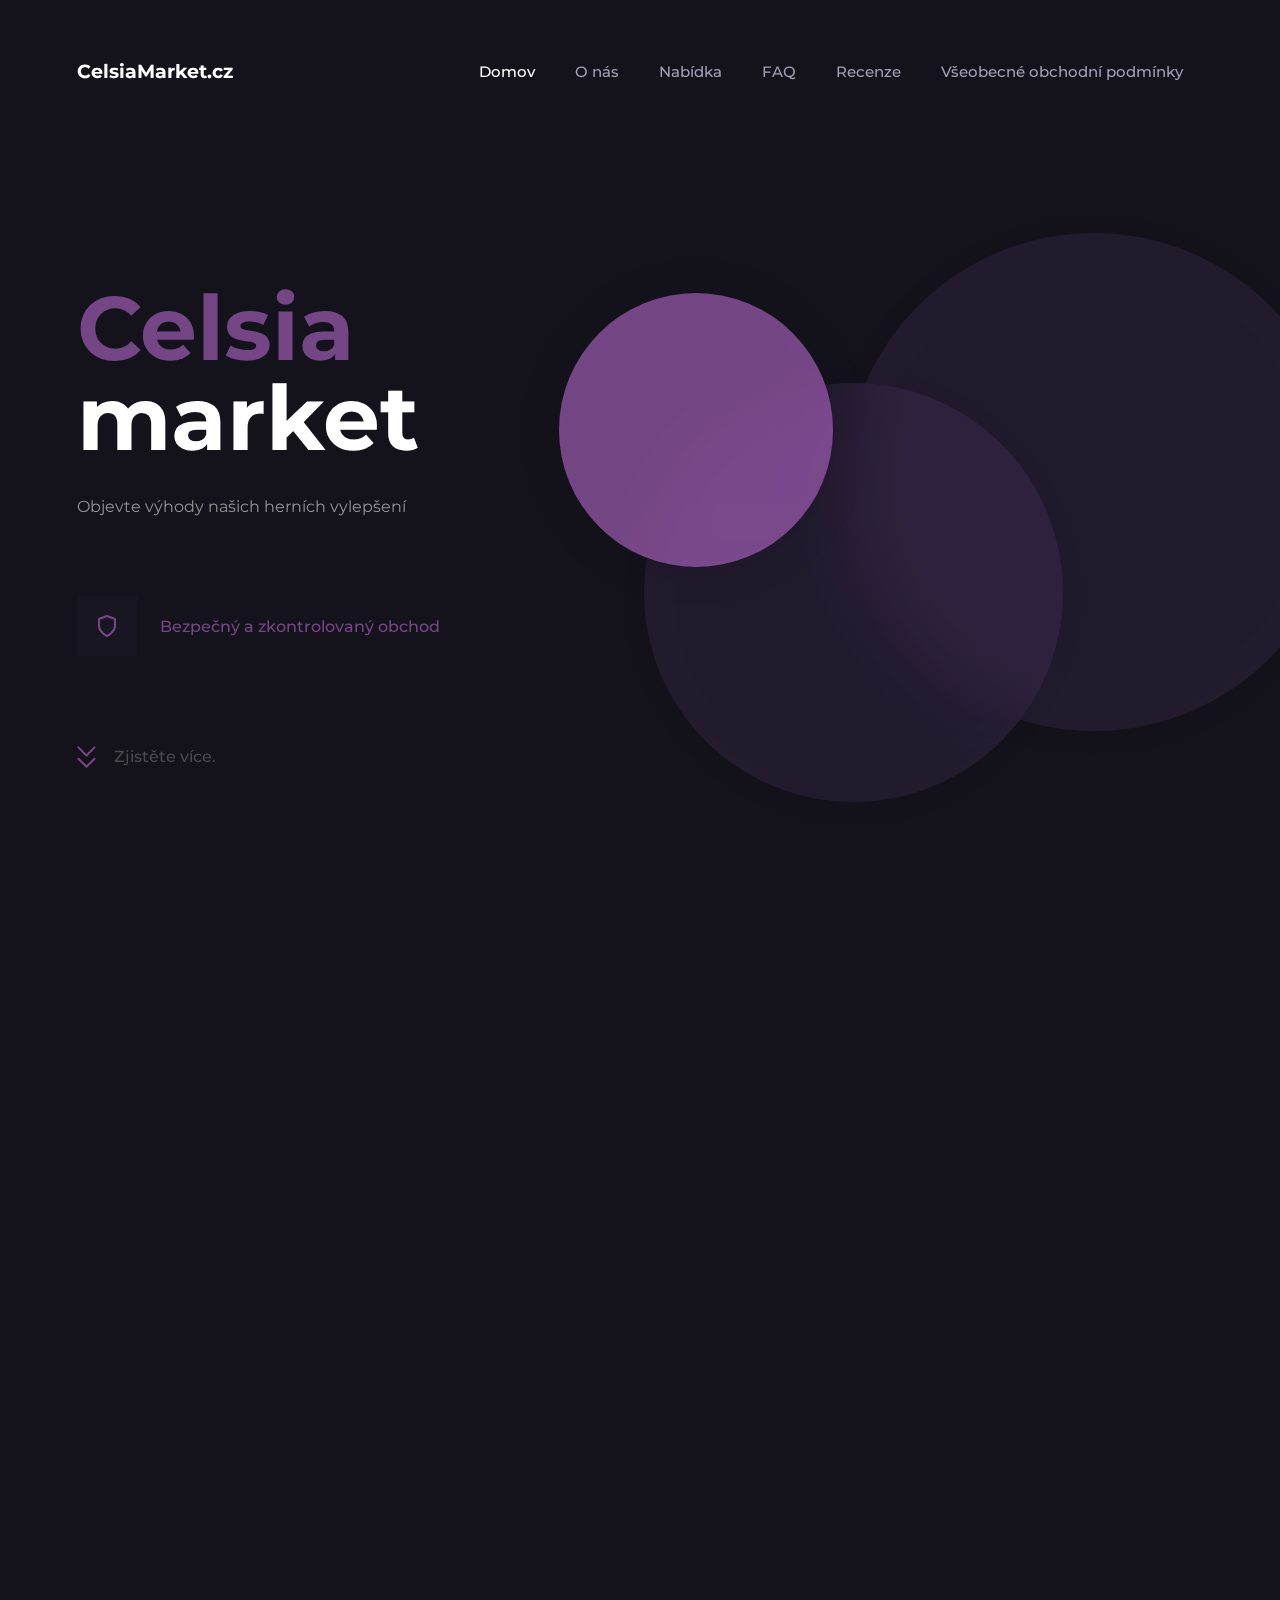
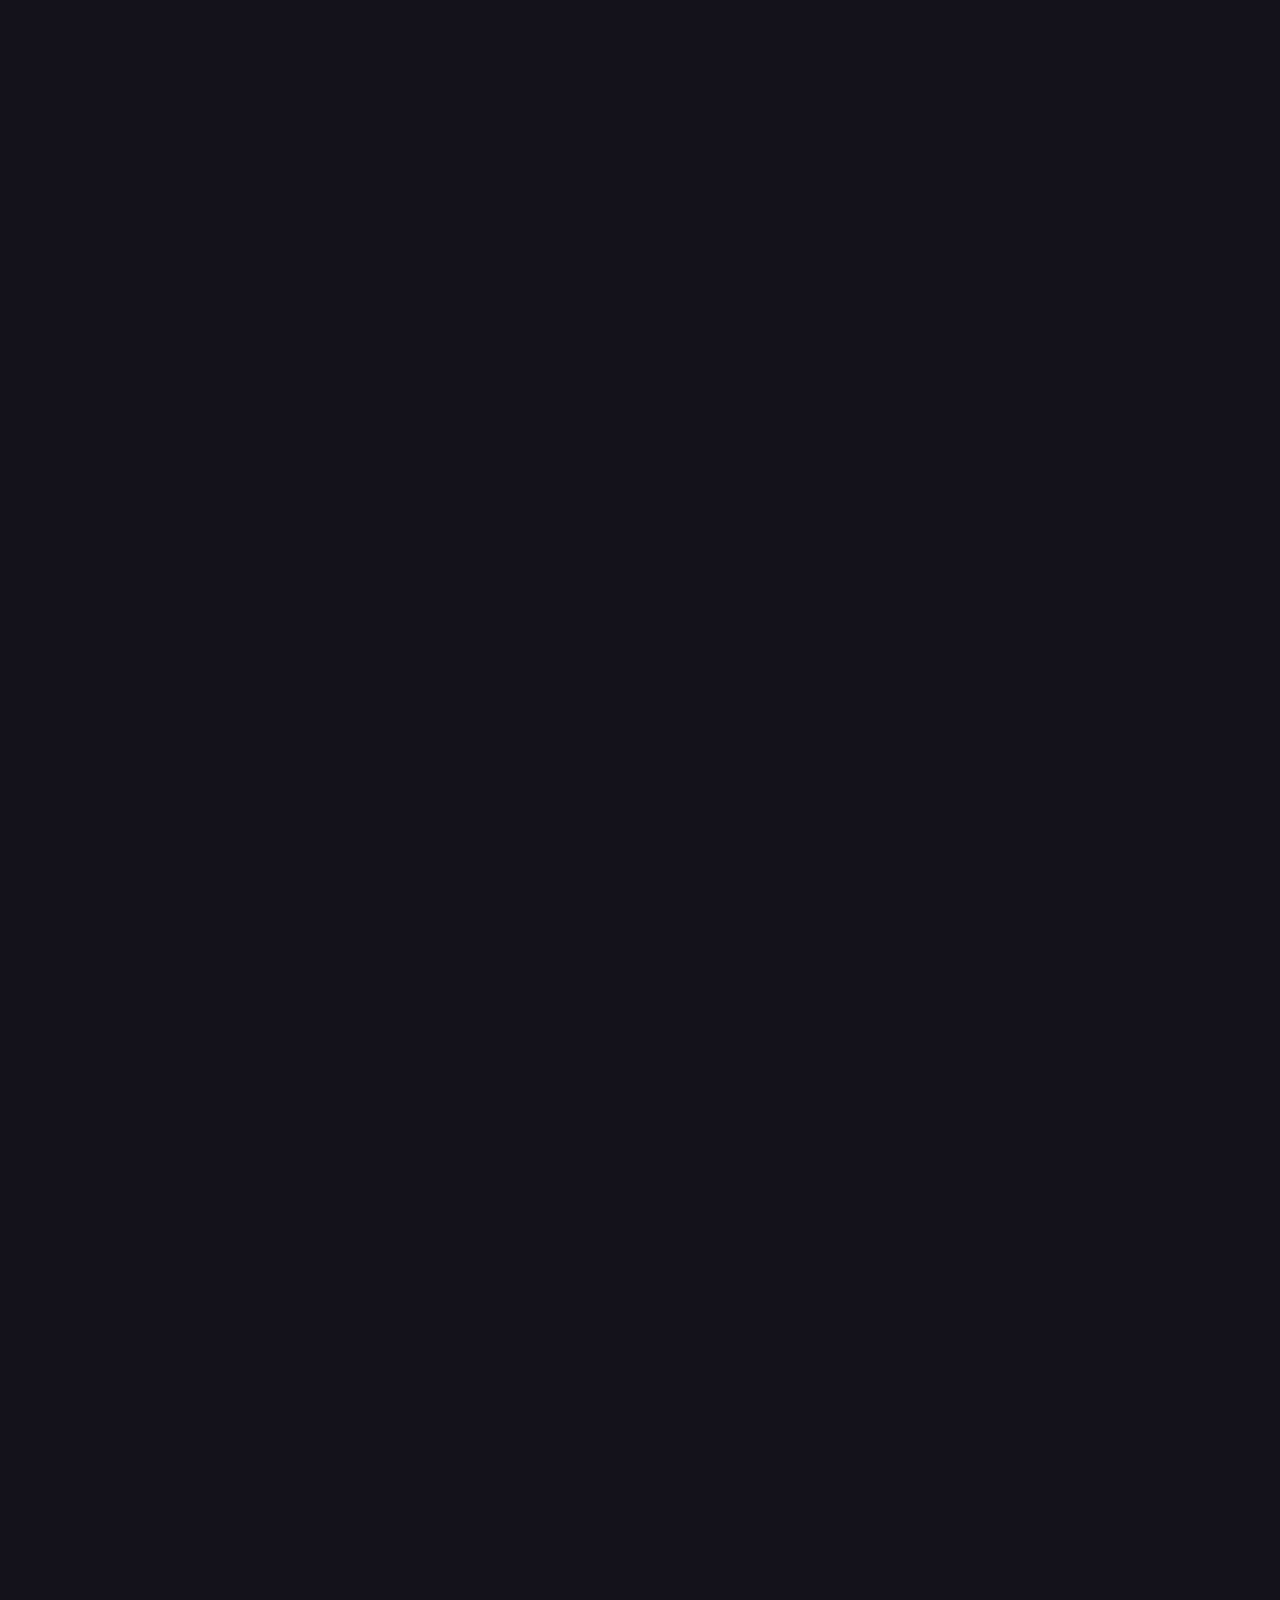
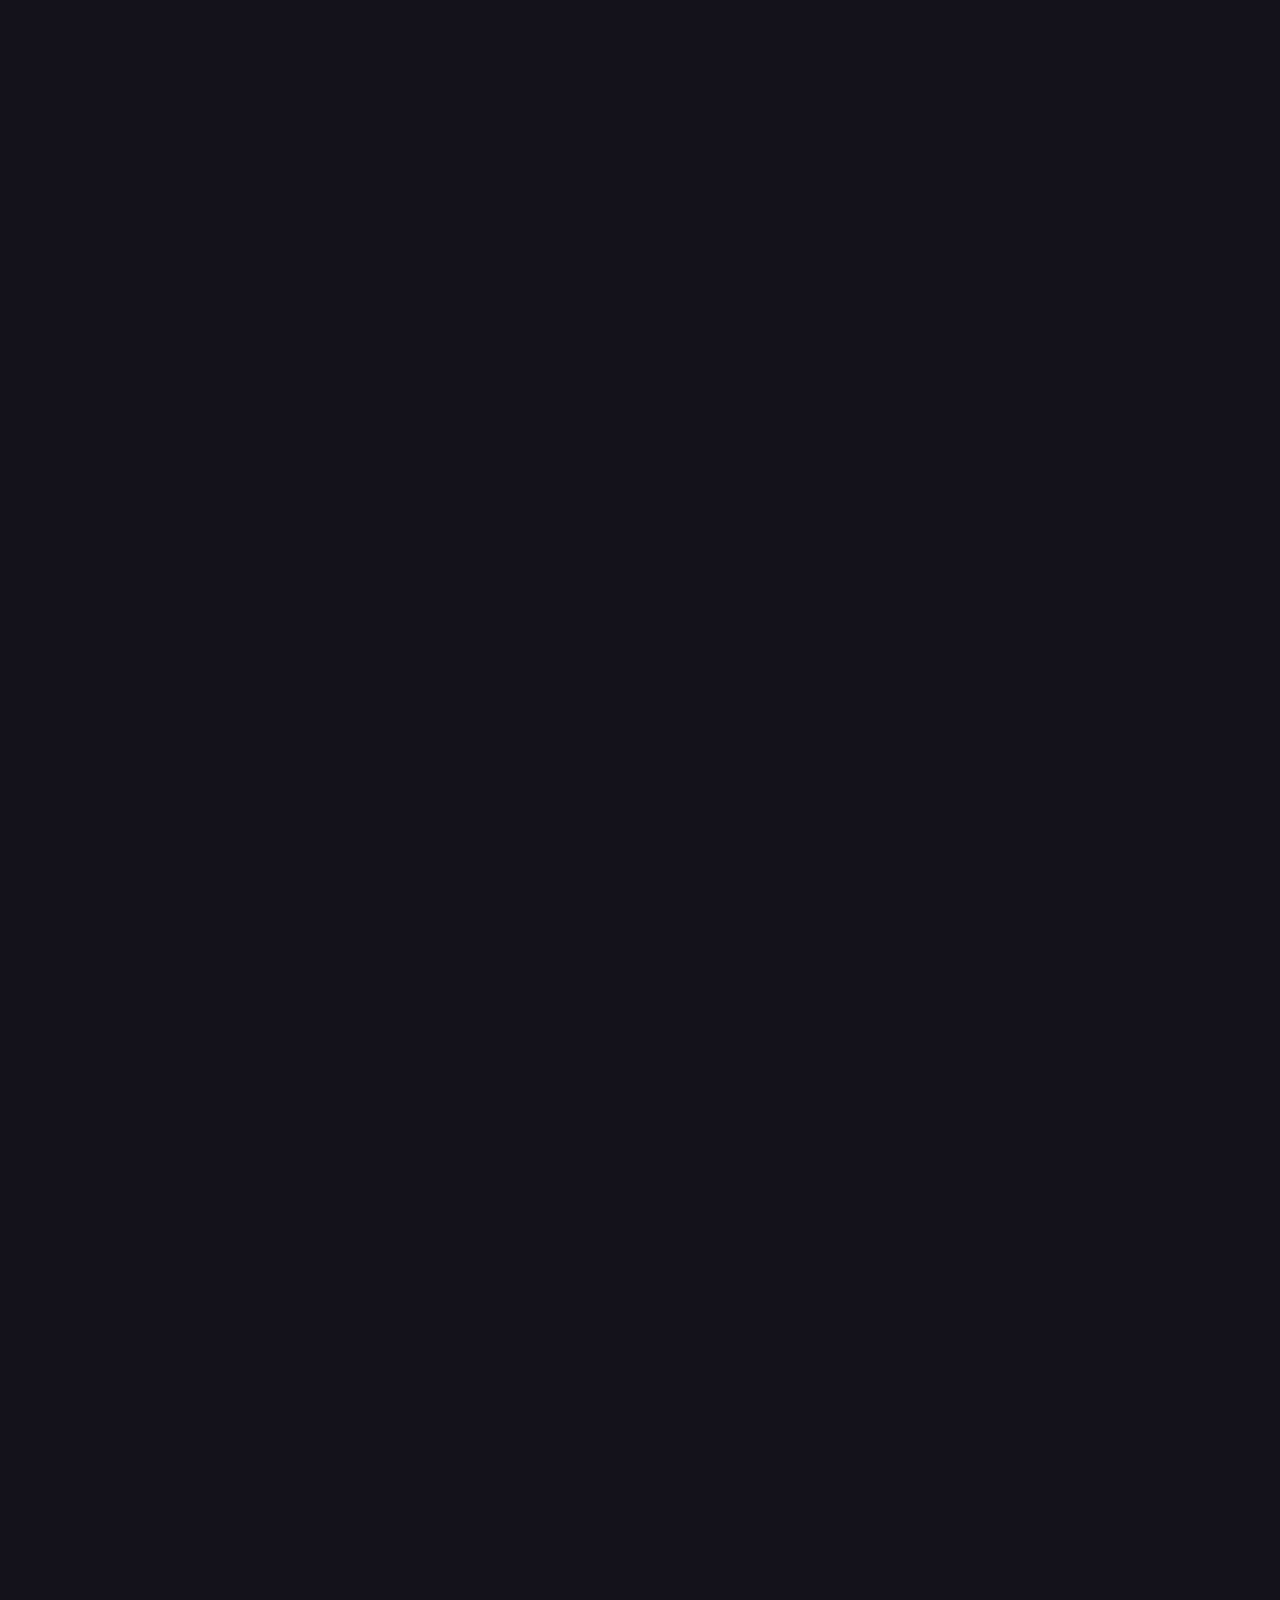
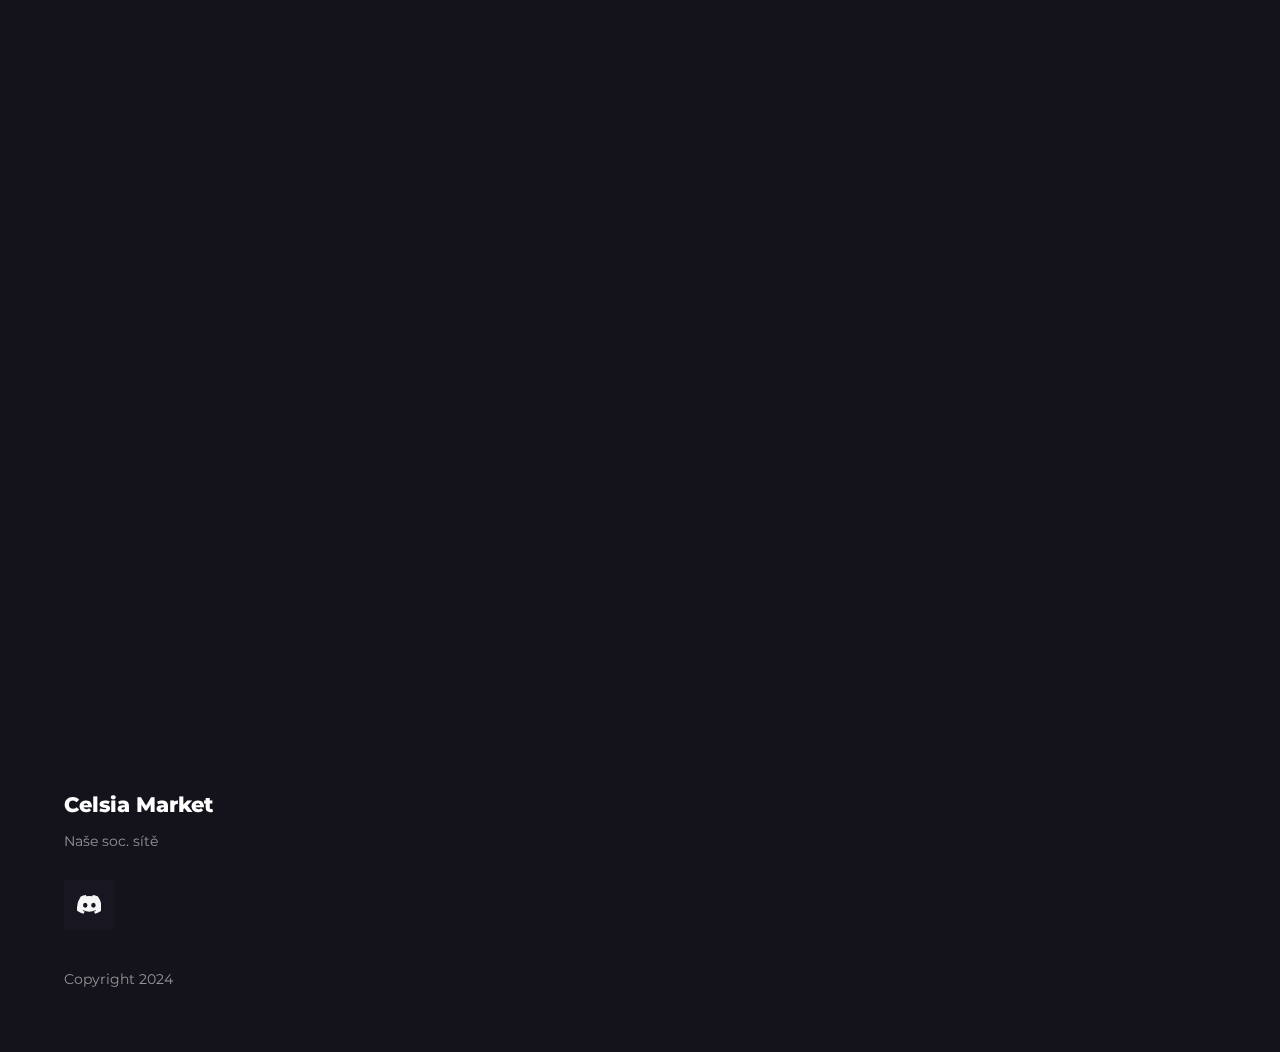
==== commit d1b1a787: "Update index.html" ====
--- a/index.html
+++ b/index.html
@@ -6,7 +6,7 @@
     <meta name="viewport"
           content="width=device-width, user-scalable=no, initial-scale=1.0, maximum-scale=1.0, minimum-scale=1.0">
     <meta http-equiv="X-UA-Compatible" content="ie=edge">
-    <title>Celsiamarket.shop</title>
+    <title>Celsiamarket.cz</title>
     <link rel="icon" type="image/x-icon" href="assets/market.png">
 
     <!--  CSS  -->
@@ -22,7 +22,7 @@
     <link rel="stylesheet" href="./assets/css/footer.css">
 
 </head>
-<body>
+<body>  
 
 <div class="app">
 
@@ -32,7 +32,7 @@
 
             <div class="navbar__header">
                 <a href="" class="navbar__brand">
-                    CelsiaMarket.shop
+                    CelsiaMarket.cz
                 </a>
 
                 <div class="navbar__menu" onclick="navbar()">
@@ -244,11 +244,11 @@
                             <path id="shield" d="M18.859,39.149s14.859-7.43,14.859-18.574v-13L18.859,2,4,7.572v13C4,31.719,18.859,39.149,18.859,39.149Z" transform="translate(-2)" fill="none" stroke="#cf9816" stroke-linecap="round" stroke-linejoin="round" stroke-width="4"/>
                         </svg>
 
-                        <h2 class="shop__card__title">CHook - 1 Den</h2>
+                        <h2 class="shop__card__title">CHook - 1 Den <br> 50% SLEVA</h2>
                         <p class="shop__card__description">Soukromá verze CHook External<br><br> Po zakoupení obdržíte licenci platnou po dobu <strong>jednoho dne</strong> pro aplikaci CHOOK Private. Ta bude obsahovat odkaz ke stažení loaderu a manual pro využití softwaru.
                                                 </p>
 
-                        <p class="shop__card__price">Price <span>199,99 Kč</span></p>
+                        <p class="shop__card__price">Price <span><s>199,99 Kč</s> 99,99 Kč</span></p>
 
                         <div data-sellix-product="65a5bff7cb54e"
                              type="submit"
@@ -276,11 +276,11 @@
                             <path id="shield" d="M18.859,39.149s14.859-7.43,14.859-18.574v-13L18.859,2,4,7.572v13C4,31.719,18.859,39.149,18.859,39.149Z" transform="translate(-2)" fill="none" stroke="#cf9816" stroke-linecap="round" stroke-linejoin="round" stroke-width="4"/>
                         </svg>
 
-                        <h2 class="shop__card__title">CHook - 1 Týden</h2>
+                        <h2 class="shop__card__title">CHook - 1 Týden <br> 50% SLEVA</h2>
                         <p class="shop__card__description">Soukromá verze CHook External<br><br> Po zakoupení obdržíte licenci platnou po dobu <strong>jednoho týdne</strong> pro aplikaci CHOOK Private. Ta bude obsahovat odkaz ke stažení loaderu a manual pro využití softwaru.
                         </p></p>
 
-                        <p class="shop__card__price">Price <span>699,99 Kč</span></p>
+                        <p class="shop__card__price">Price <span><s>699,99 Kč</s> 349,99 Kč</span></p>
 
                         <div data-sellix-product="65a5bffc0f0ea"
                              type="submit"
@@ -308,12 +308,12 @@
                             <path id="shield" d="M18.859,39.149s14.859-7.43,14.859-18.574v-13L18.859,2,4,7.572v13C4,31.719,18.859,39.149,18.859,39.149Z" transform="translate(-2)" fill="none" stroke="#cf9816" stroke-linecap="round" stroke-linejoin="round" stroke-width="4"/>
                         </svg>
 
-                        <h2 class="shop__card__title">CHook - 1 Měsíc</h2>
+                        <h2 class="shop__card__title">CHook - 1 Měsíc <br> 50% SLEVA</h2>
                         <p class="shop__card__description">Soukromá verze CHook External<br><br> Po zakoupení obdržíte licenci platnou po dobu <strong>jednoho měsíce</strong> pro aplikaci CHOOK Private. Ta bude obsahovat odkaz ke stažení loaderu a manual pro využití softwaru.
                         </p></p>
 </p>
 
-                        <p class="shop__card__price">Price <span>1.399,99 Kč</span></p>
+                        <p class="shop__card__price">Price <span><s>1.399,99 Kč</s> 699,99 Kč</span></p>
 
                         <div data-sellix-product="65a5bfff5f1b2"
                              type="submit"
@@ -341,12 +341,12 @@
                             <path id="shield" d="M18.859,39.149s14.859-7.43,14.859-18.574v-13L18.859,2,4,7.572v13C4,31.719,18.859,39.149,18.859,39.149Z" transform="translate(-2)" fill="none" stroke="#cf9816" stroke-linecap="round" stroke-linejoin="round" stroke-width="4"/>
                         </svg>
 
-                        <h2 class="shop__card__title">CHook - DOŽIVOTNÍ</h2>
+                        <h2 class="shop__card__title">CHook - DOŽIVOTNÍ <br>65% SLEVA</h2>
                         <p class="shop__card__description">Soukromá verze CHook External<br><br> Po zakoupení obdržíte licenci s <strong>nekonečnou platností</strong> pro aplikaci CHOOK Private. Ta bude obsahovat odkaz ke stažení loaderu a manual pro využití softwaru.
                         </p></p>
 </p>
 
-                        <p class="shop__card__price">Price <span>5.999,99 Kč</span></p>
+                        <p class="shop__card__price">Cena <span><s>5.999,99 Kč</s> 2.099,99 Kč</span></p> 
 
                         <div data-sellix-product="65a5c002d3663"
                              type="submit"
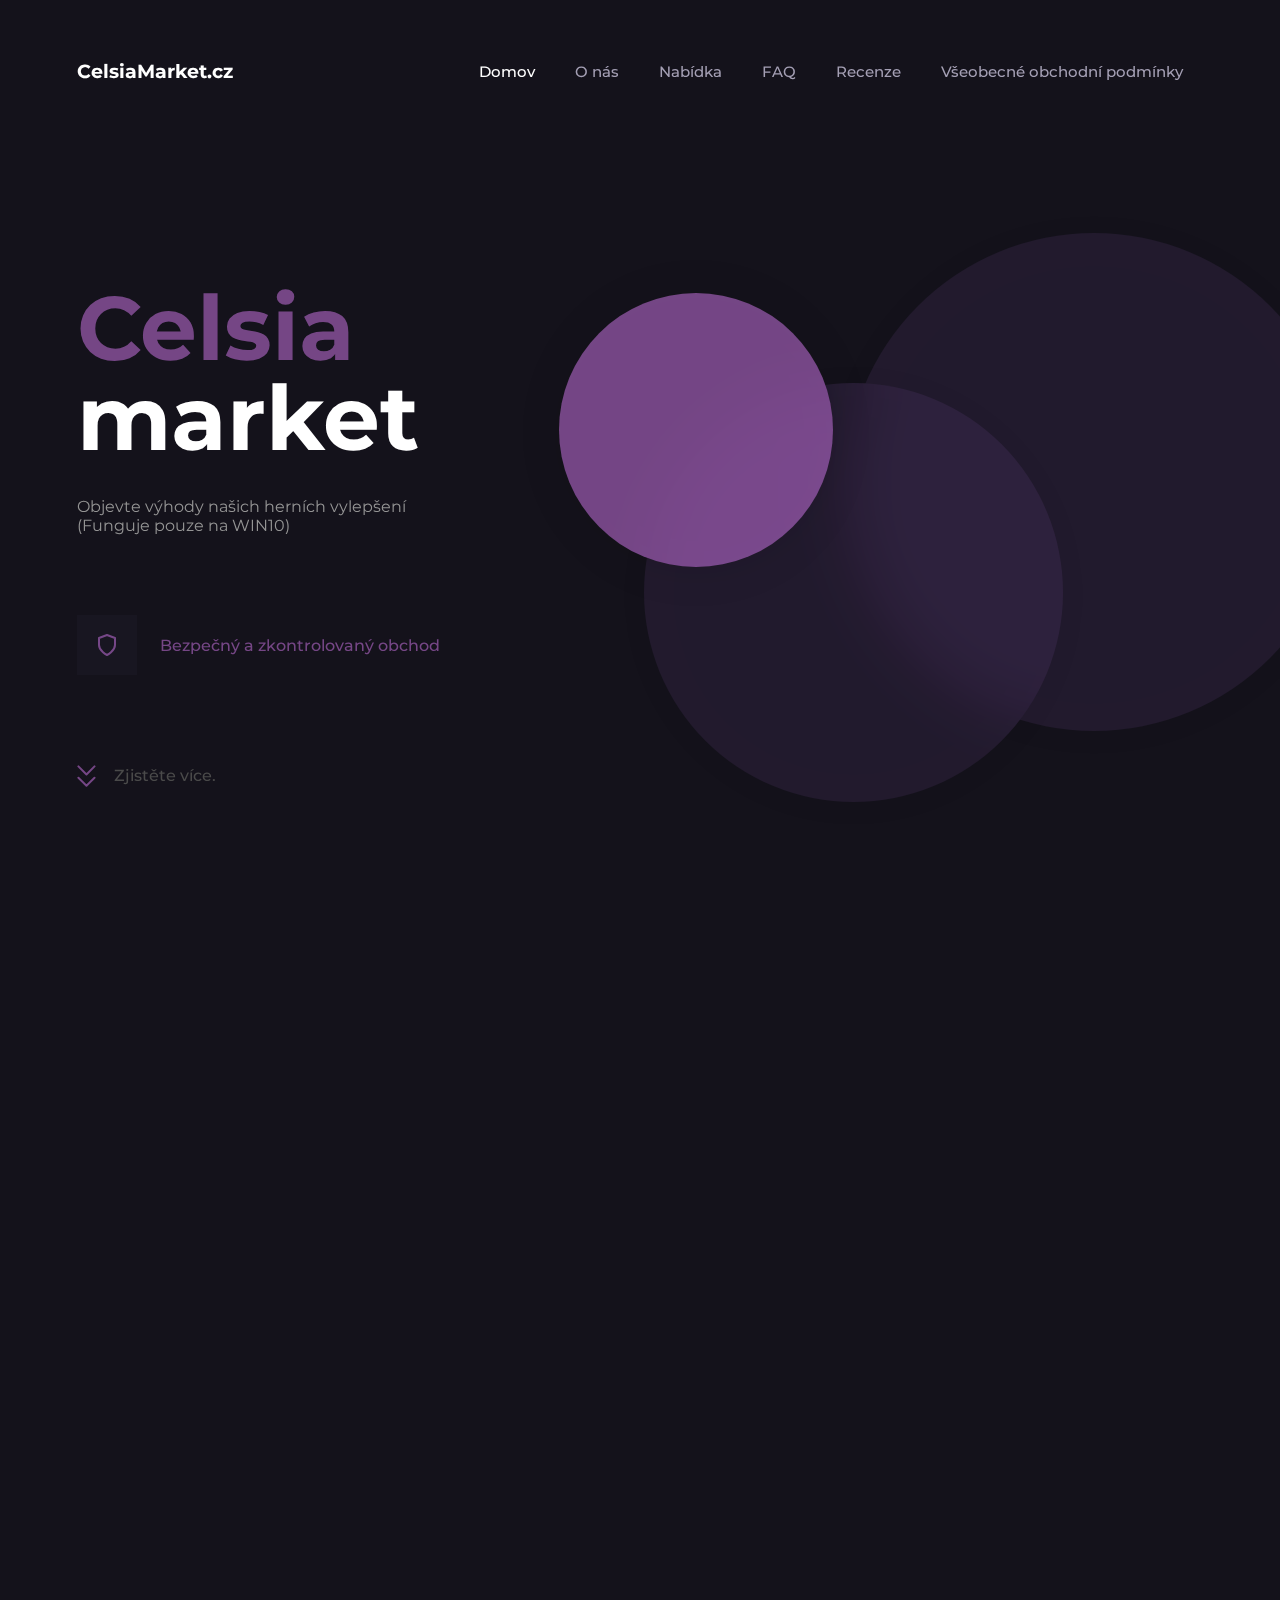
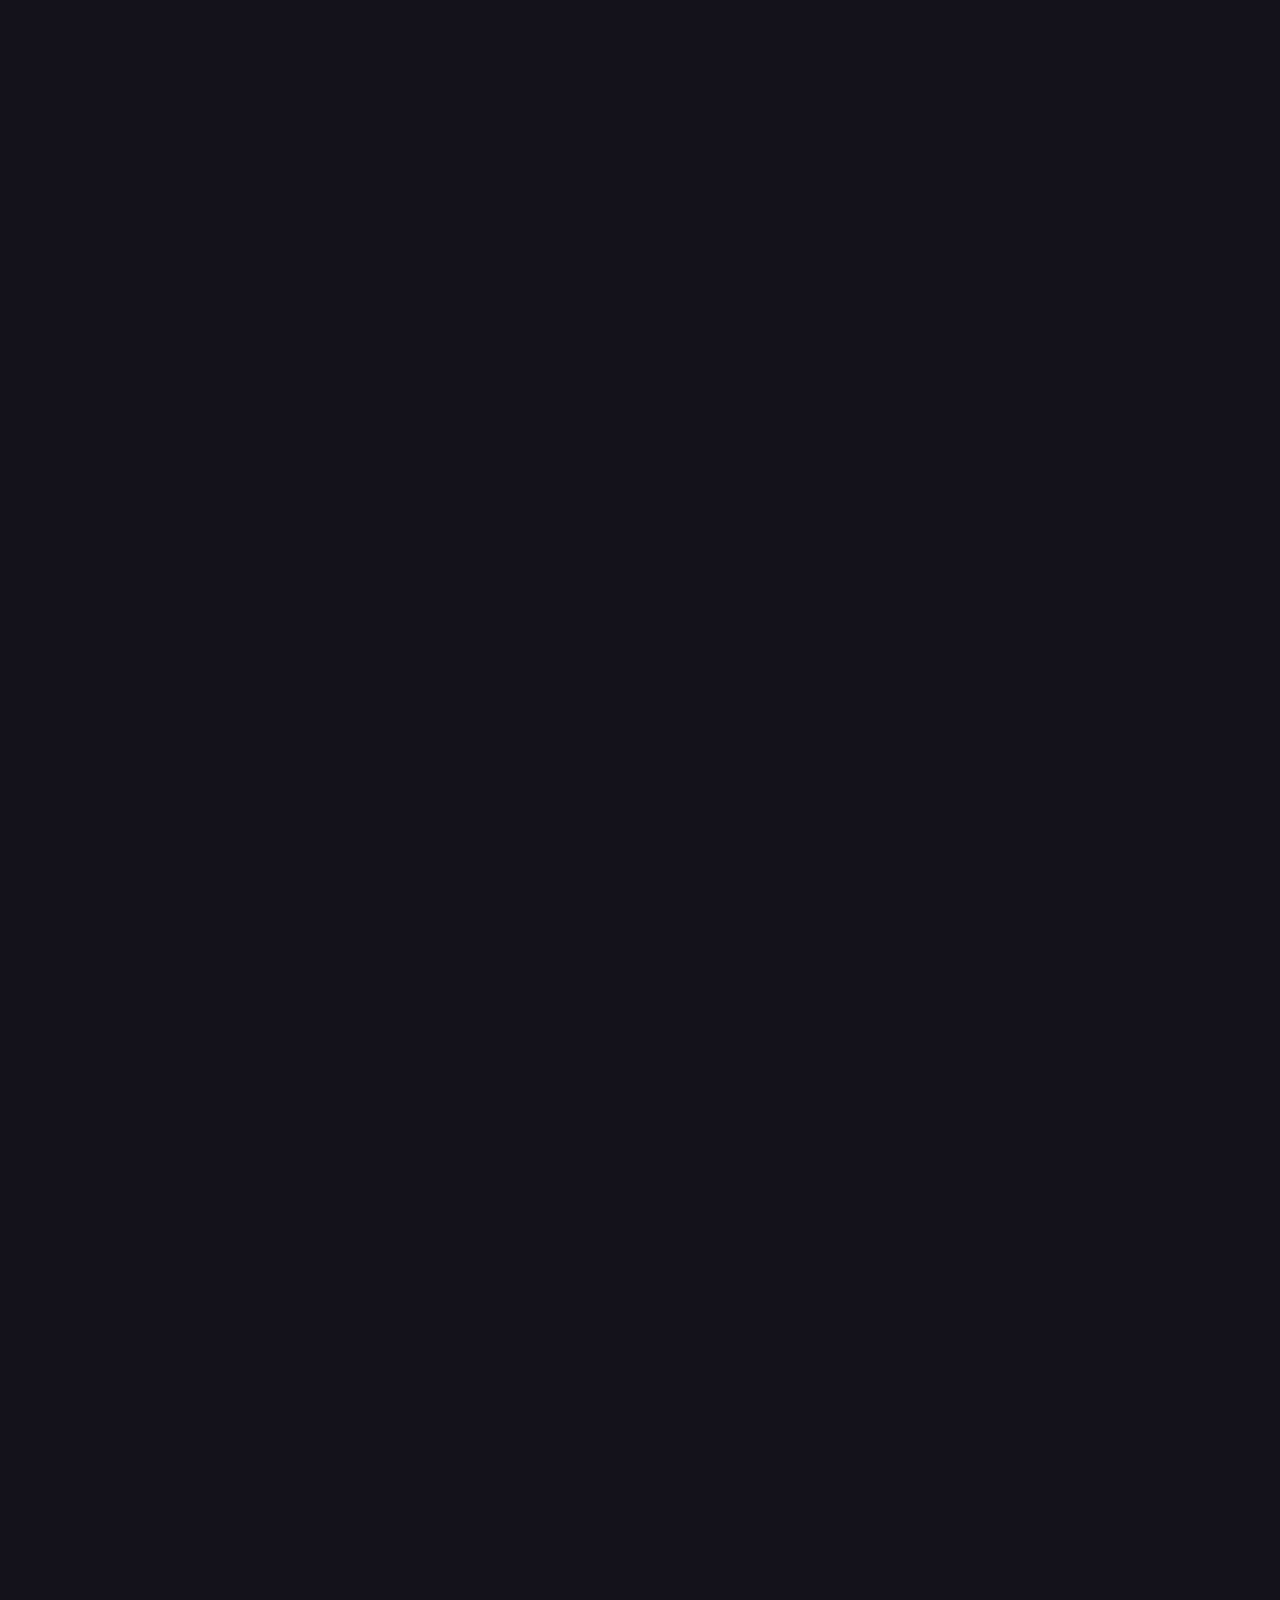
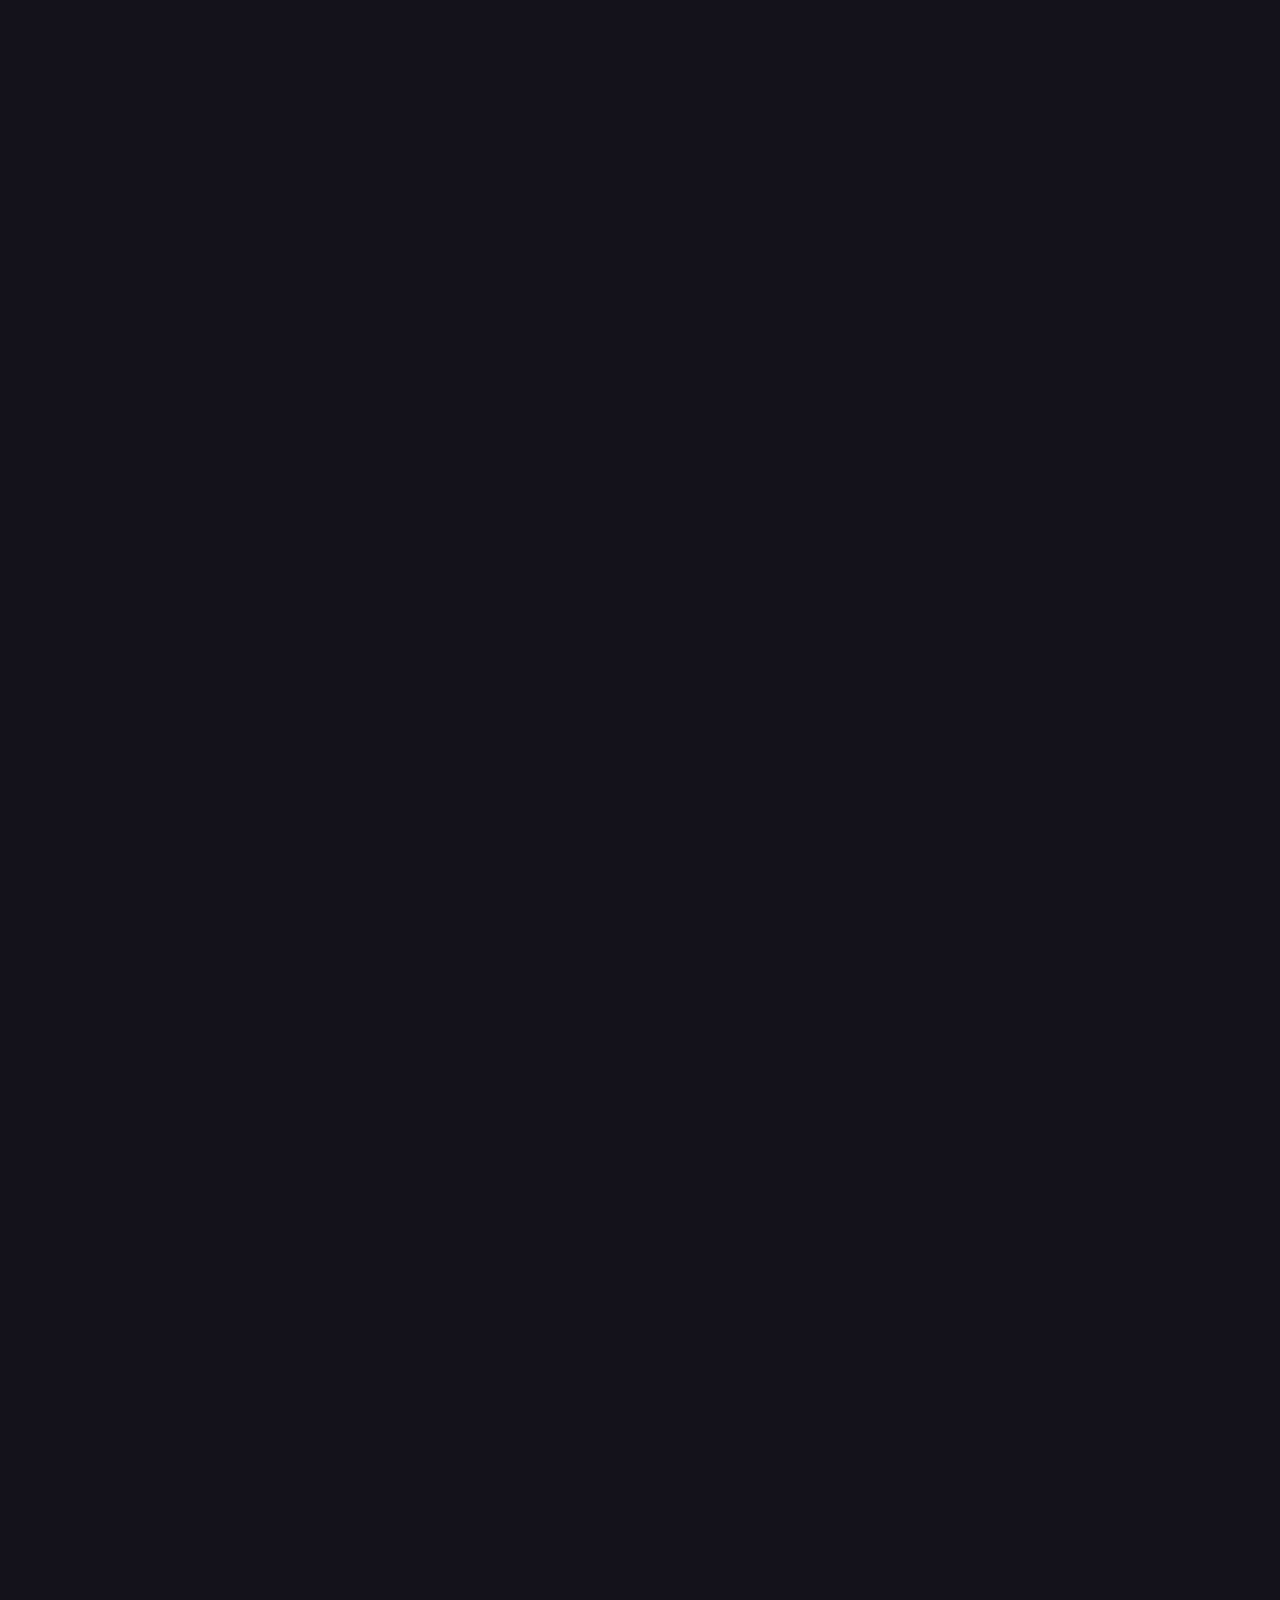
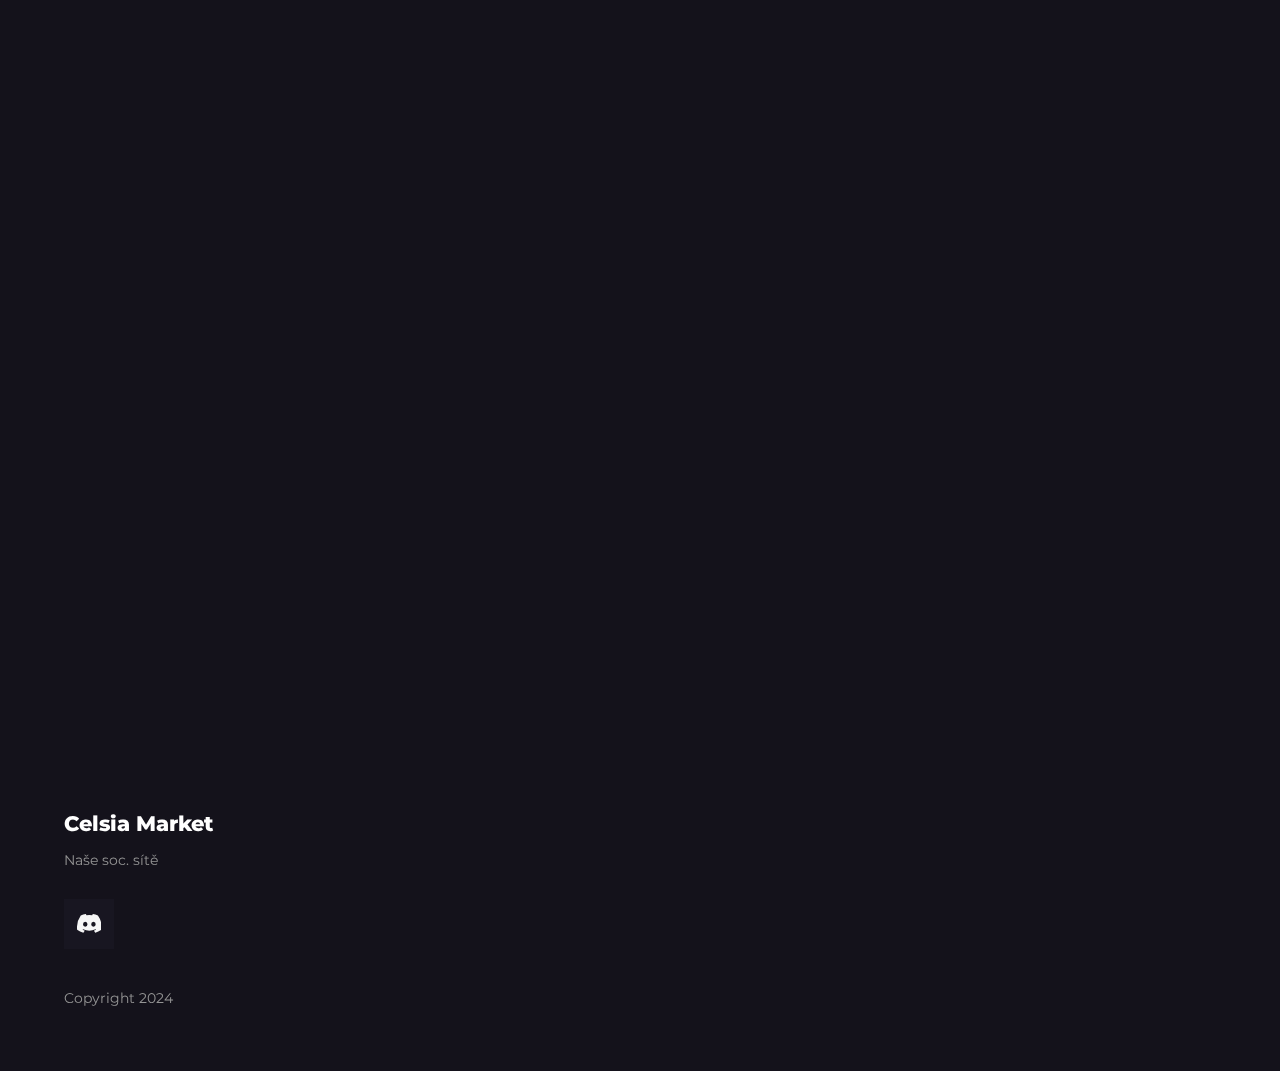
==== commit daffad4b: "Update index.html" ====
--- a/index.html
+++ b/index.html
@@ -94,7 +94,7 @@
             </h1>
 
             <p class="header__description">
-                Objevte výhody našich herních vylepšení 
+                Objevte výhody našich herních vylepšení <br> (Funguje pouze na WIN10)
             </p>
 
             <div class="header__info">
